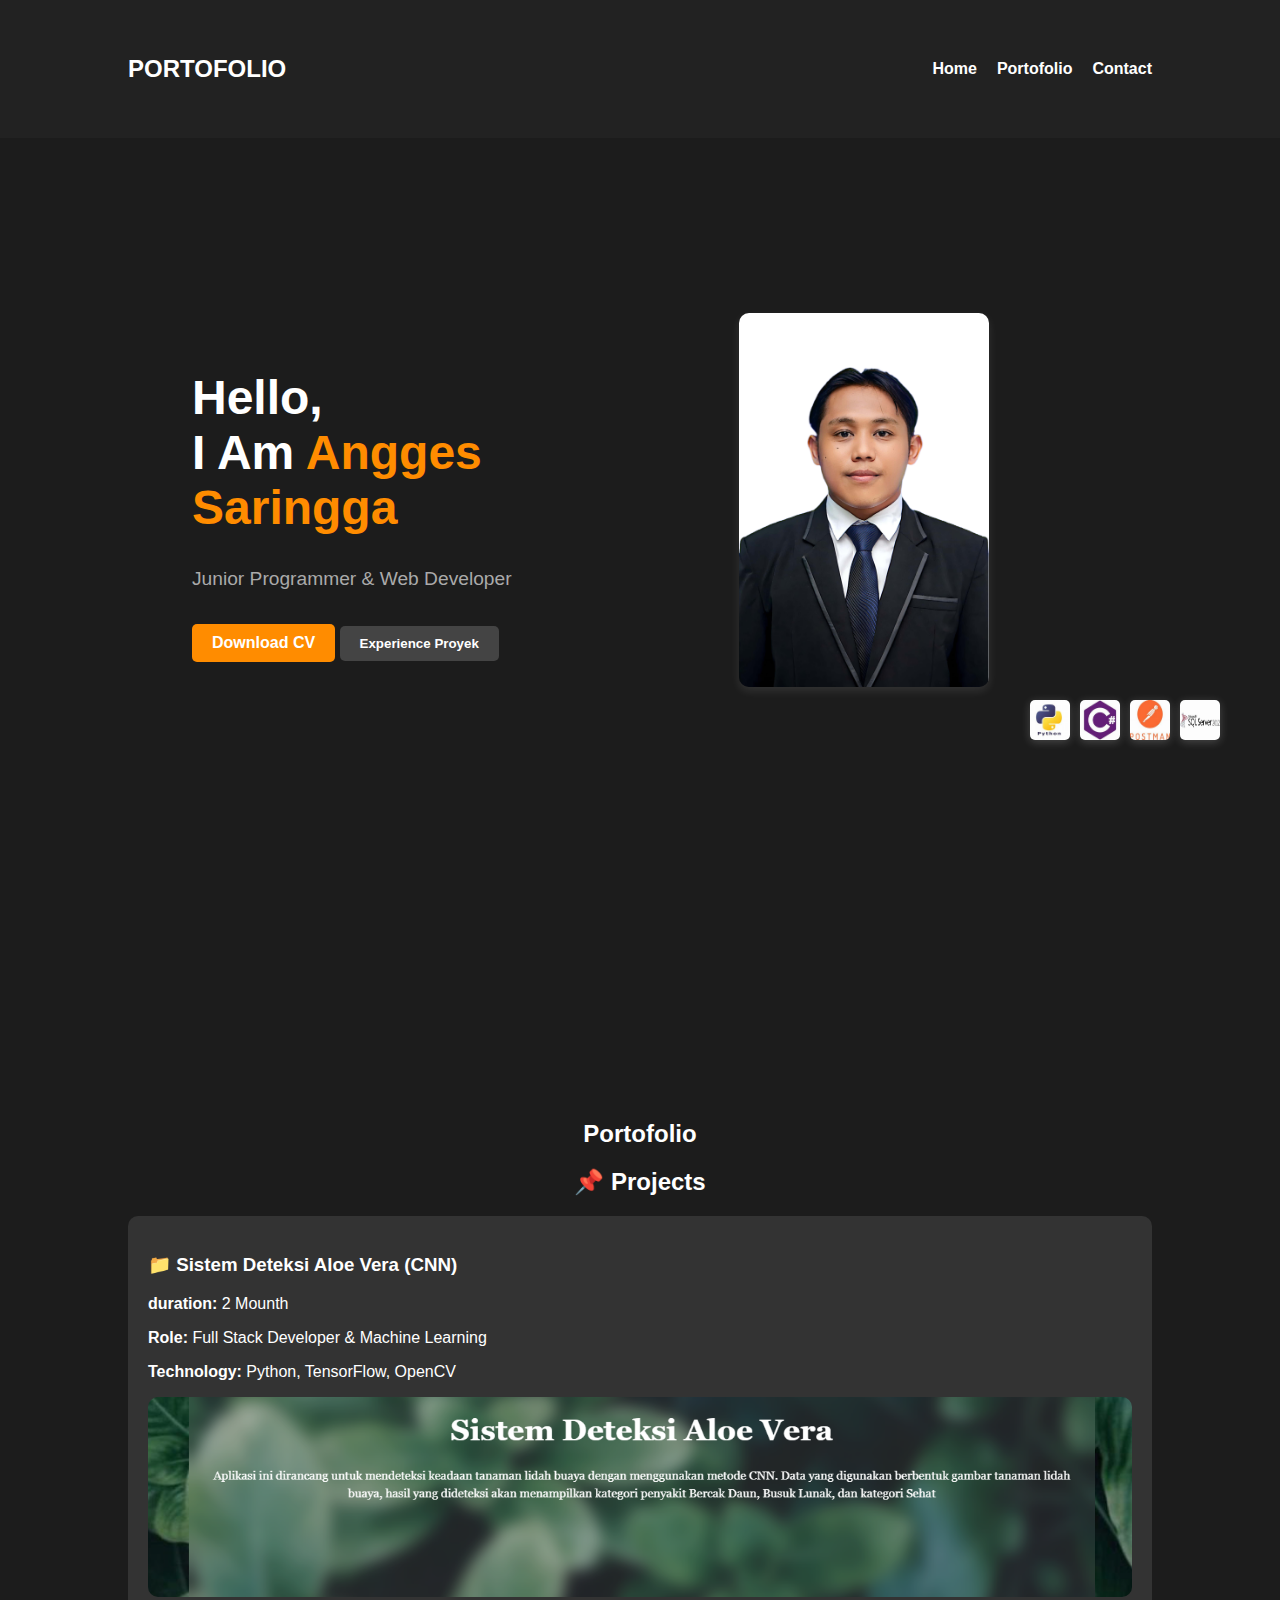
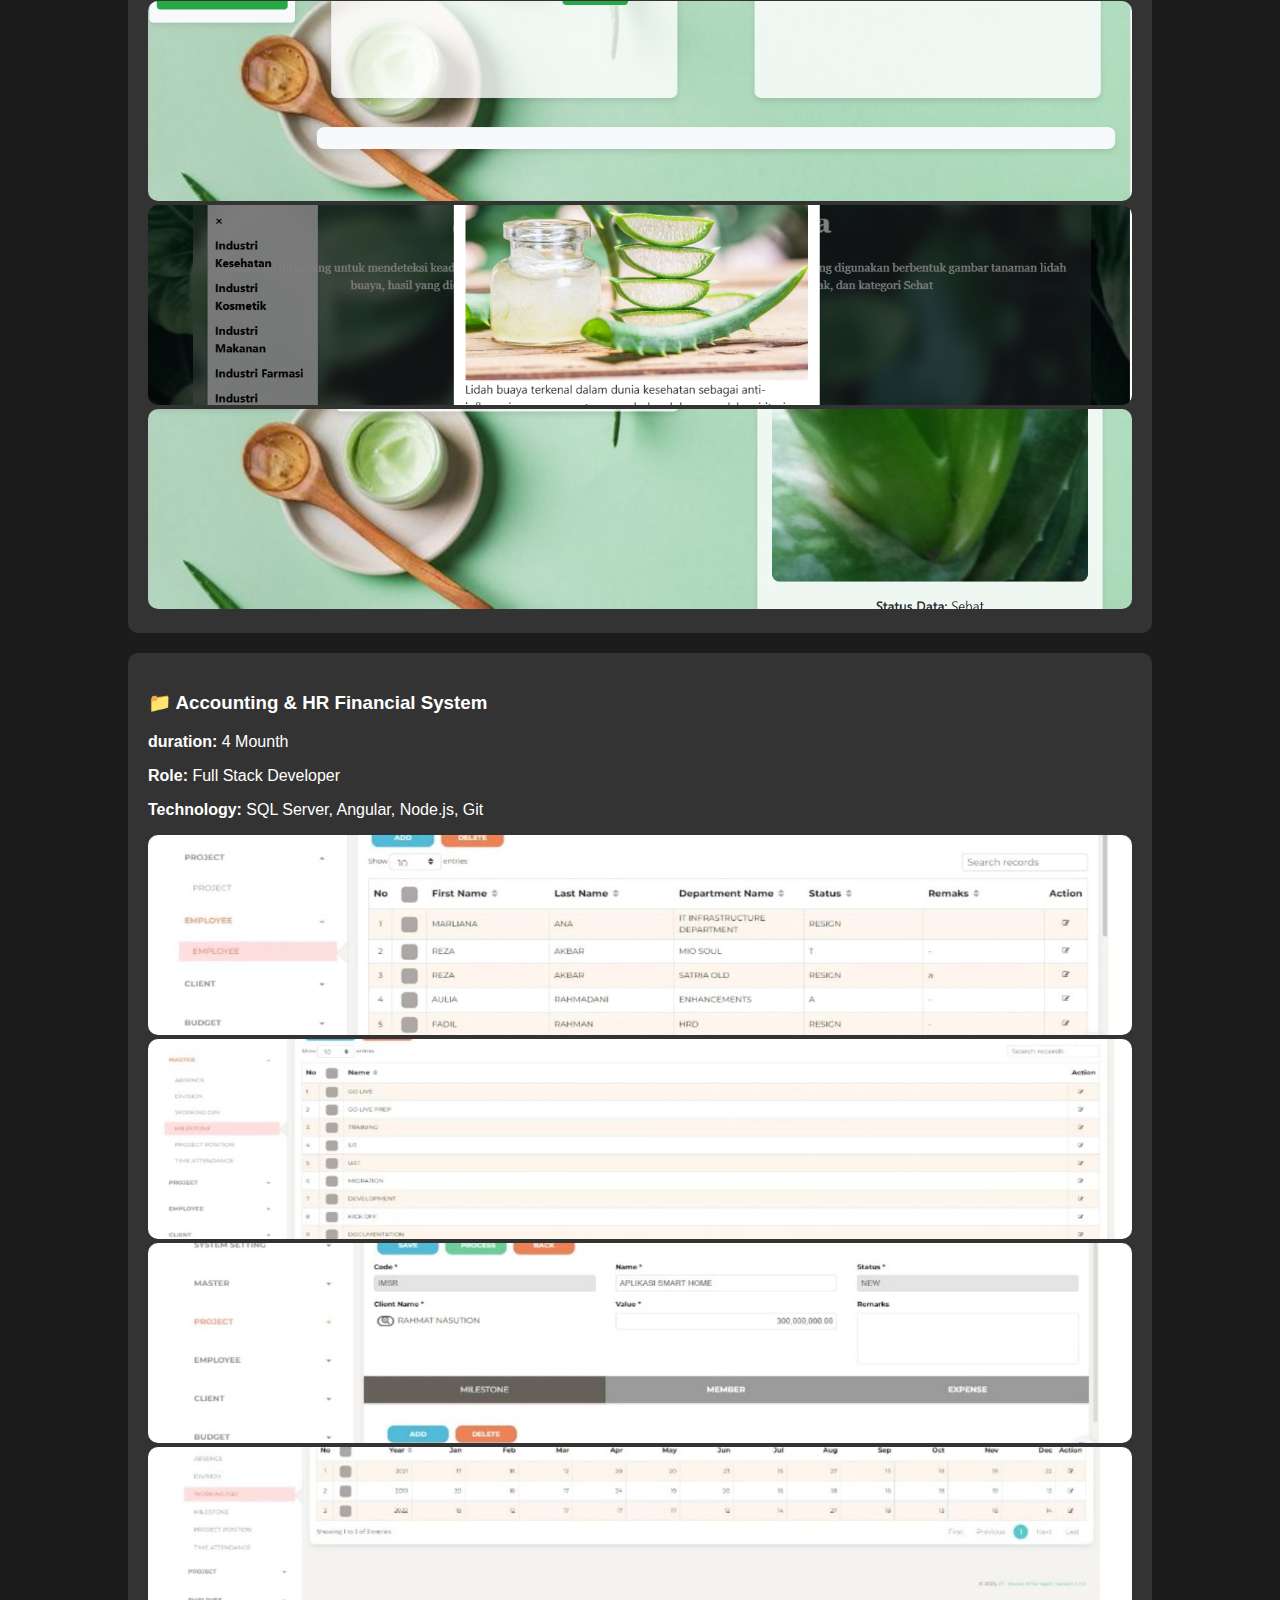
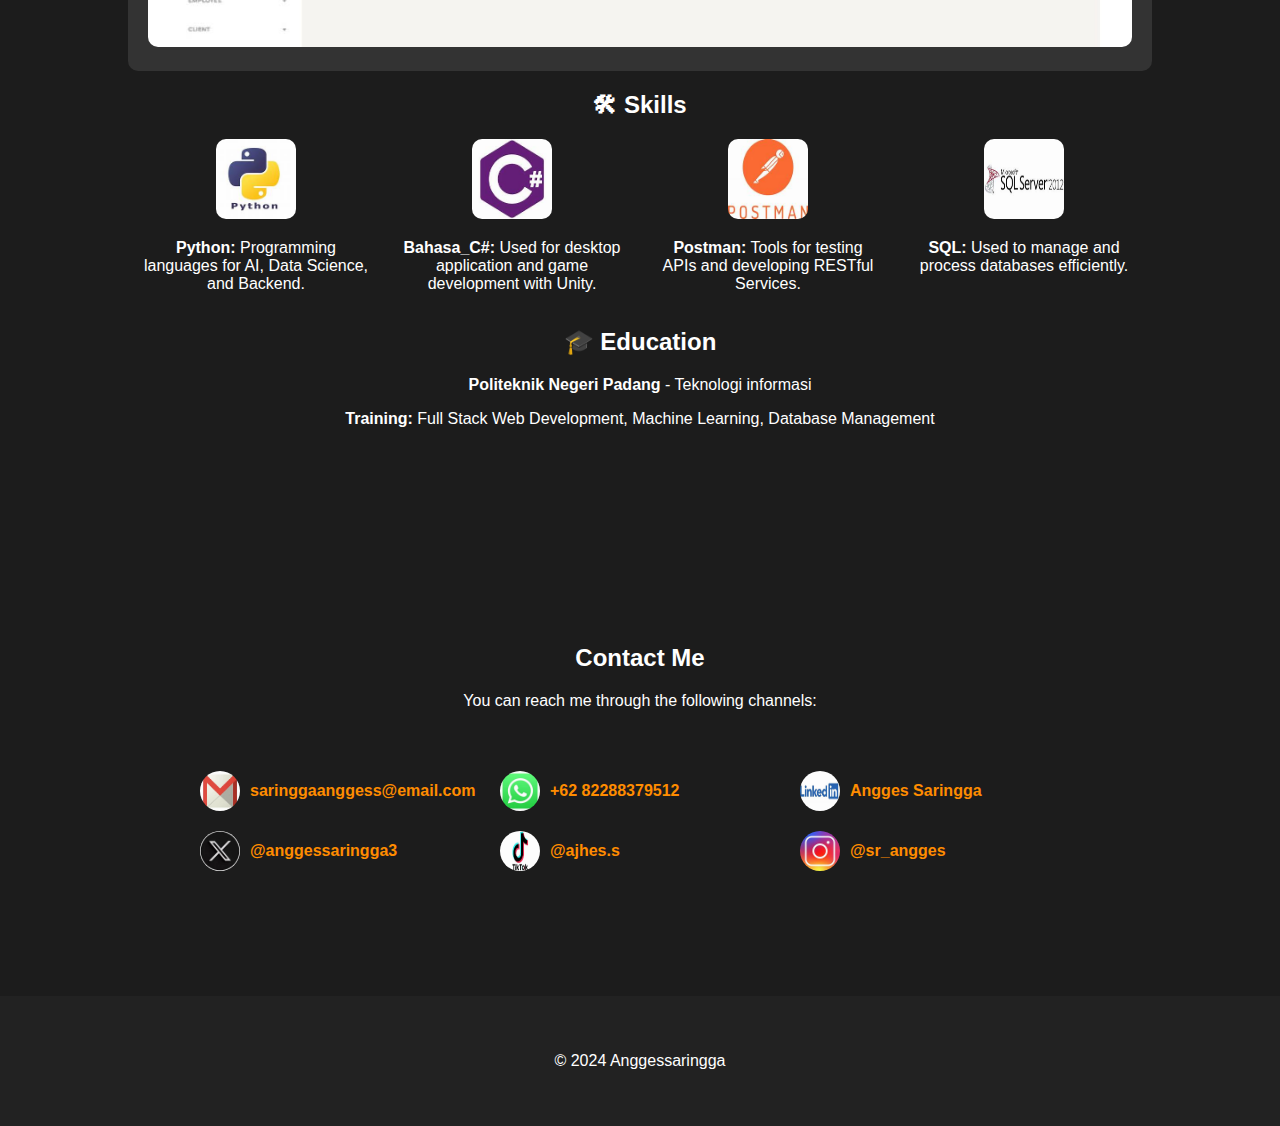
==== index.html @ 56eaef96 "Update portfolio and fix layout" ====
<!DOCTYPE html>
<html lang="id">
<head>
    <meta charset="UTF-8">
    <meta name="viewport" content="width=device-width, initial-scale=1.0">
    <title>Portofolio Angges Saringga</title>
    <link rel="stylesheet" href="assets/css/style.css">
    <script src="assets/js/script.js" defer></script>
</head>
<body>

    <!-- NAVBAR -->
    <nav class="navbar">
        <div class="container">
            <h2 class="logo">PORTOFOLIO</h2>
            <ul class="nav-links">
                <li><a href="#home" class="nav-item">Home</a></li>
                <li><a href="#portfolio" class="nav-item">Portofolio</a></li>
                <li><a href="#contact" class="nav-item">Contact</a></li>
            </ul>
        </div>
    </nav>

    <!-- HERO SECTION -->
    <header id="home" class="hero">
        <div class="container">
            <div class="hero-text">
                <h1>Hello, <br> I Am <span>Angges Saringga</span></h1>
                <p>Junior Programmer & Web Developer</p>
                <a href="assets/CV.pdf" download class="btn-primary">Download CV</a>
                <button id="viewProjectBtn" class="btn-secondary">Experience Proyek</button>
            </div>
    
            <div class="hero-image">
                <img src="assets/images/Profile.png" alt="Profile Image">
            </div>
    
            <!-- Social Icons -->
            <div class="social-icons">
                <div class="icon-group">
                    <img src="assets/images/python.jpg" alt="Python">
                    <img src="assets/images/Bahasa_C.jpg" alt="C#">
                    <img src="assets/images/postman.jpg" alt="Postman">
                    <img src="assets/images/sql.jpg" alt="SQL">
                </div>
    </header>

  
<!-- MODAL POPUP - Projeck PKL -->
<div id="projectModal" class="modal">
    <div class="modal-content">
        <div class="modal-header">
            <h2>📂 List Projeck</h2>
            <h3 class="sub-title">Projeck 1</h3> 
        </div>

        <!-- Projeck 1: Sistem Pengolahan Data - PKL -->
        <div class="project">
            <!-- Judul Projeck -->
            <h3>Design and Creation of Data Processing Systems</h3>
            <p><strong>Perusahaan:</strong> PT Inovasi Mitra Sejati</p>
            <p><strong>Deskripsi:</strong> This application is designed to manage company data in the company's financial accounting and HR systems.</p>
            <p><strong>Peran:</strong> Backend & AI Developer</p>
            <p><strong>Teknologi:</strong> SQL Server, Angular, Node.js, Postman, Git</p>
        
            <!-- Gambar Dokumentasi PKL -->
            <div class="project-image-container">
                <div class="project-image">
                    <img src="assets/images/pkl_project.jpg" alt="Project PKL">
                    <p class="image-description">
                        <strong>Dashboard Projeck:</strong> Displays key project information such as project name, client, contract value, and project milestones.
                    </p>
                </div>
        
                <div class="project-image">
                    <img src="assets/images/pkl_milestone.jpg" alt="Milestone PKL">
                    <p class="image-description">
                        <strong>Milestone Project:</strong> Project milestone recording system to ensure the project runs according to the planned stages.
                    </p>
                </div>
        
                <div class="project-image">
                    <img src="assets/images/pkl_employee.jpg" alt="Employee Management">
                    <p class="image-description">
                        <strong>Manajemen Karyawan:</strong> Provides information about employee lists, positions, departments, and company policies.
                    </p>
                </div>
        
                <div class="project-image">
                    <img src="assets/images/pkl_working day.jpg" alt="Master Working Day">
                    <p class="image-description">
                        <strong>Jadwal Kerja:</strong> Organize work schedules and work days within the company to ensure operational efficiency.
                    </p>
                </div>
            </div>
        
            <!-- Detail tambahan -->
            <ul class="project-details">
                <li><strong>Master Milestone:</strong> Managing Project achievements within the company.</li>
                <li><strong>Menu Employee:</strong> Provides information about employees and company policies.</li>
                <li><strong>Employee Attendance:</strong> Employee attendance and absence records.</li>
                <li><strong>Master Working Day:</strong> Arrange work schedules and work days in the company.</li>
            </ul>
        </div>
        
        <!-- Proyek 2 -->
<div class="project">
    <span class="project-subtitle">Projeck 2</span>
    <h3 class="project-title">Sistem deteksi aloe vera Berbasis AI</h3>
    <hr class="project-divider">
    <p><strong>Institusi:</strong> Politeknik Negeri Padang</p>
    <p><strong>Deskripsi:</strong> This project aims to create an AI-based system that can assist in strategic decision making based on automatically processed data.</p>
    <p><strong>Role:</strong> Full Stack Developer & Machine Learning Engineer</p>
    <p><strong>Teknology:</strong> Python, TensorFlow, Flask, React.js, PostgreSQL</p>

    <!-- Gambar Dokumentasi TA -->
    <div class="modal-images">
        <img src="assets/images/TA1.png" alt="TA Gambar 1">
        <img src="assets/images/TA2.png" alt="TA Gambar 2">
        <img src="assets/images/TA3.png" alt="TA Gambar 3">
        <img src="assets/images/TA4.png" alt="TA Gambar 4">
    </div>

    <!-- Detail tambahan -->
    <ul>
        <li><strong>Data Processing:</strong> Data processing using TensorFlow for business decision prediction.</li>
        <li><strong>Frontend:</strong> React.js based interface to display analysis results.</li>
        <li><strong>Backend:</strong> Flask-based API for communication between frontend and AI models.</li>
        <li><strong>Database:</strong> PostgreSQL to store analysis results and user data.</li>
    </ul>
</div>
        

        <!-- Tombol Tutup Modal -->
        <button id="closeModal" class="btn-secondary">close</button>
    </div>
</div>

<!-- SECTION PORTFOLIO -->
<section id="portfolio">
    <div class="container">
        <h2>Portofolio</h2>
        <h2>📌 Projects</h2>

        <div class="project">
            <h3>📁 Sistem Deteksi Aloe Vera (CNN)</h3>
            <p><strong>duration:</strong> 2 Mounth</p>
            <p><strong>Role:</strong> Full Stack Developer & Machine Learning </p>
            <p><strong>Technology:</strong> Python, TensorFlow, OpenCV</p>
            <img src="assets/images/TA1.png" alt="Proyek Aloe Vera">
            <img src="assets/images/TA2.png" alt="Proyek Aloe Vera">
            <img src="assets/images/TA3.png" alt="Proyek Aloe Vera">
            <img src="assets/images/TA4.png" alt="Proyek Aloe Vera">
        </div>

        <div class="project">
            <h3>📁 Accounting & HR Financial System</h3>
            <p><strong>duration:</strong> 4 Mounth</p>
            <p><strong>Role:</strong> Full Stack Developer</p>
            <p><strong>Technology:</strong> SQL Server, Angular, Node.js, Git</p>
            <img src="assets/images/pkl_employee.jpg" alt="Proyek Keuangan & HR">
            <img src="assets//images/pkl_milestone.jpg" alt="Proyek Keuangan & HR">
            <img src="assets/images/pkl_project.jpg" alt="Proyek Keuangan & HR">
            <img src="assets/images/pkl_working_day.jpg" alt="Proyek Keuangan & HR">
        </div>

        <h2>🛠 Skills</h2>
        <div class="skills-container">
            <div class="skill">
                <img src="assets/images/python.jpg" alt="Python">
                <p><strong>Python:</strong> Programming languages ​​for AI, Data Science, and Backend.</p>
            </div>
            <div class="skill">
                <img src="assets/images/Bahasa_C.jpg" alt="Bahasa_C">
                <p><strong>Bahasa_C#:</strong> Used for desktop application and game development with Unity.</p>
            </div>
            <div class="skill">
                <img src="assets/images/postman.jpg" alt="Postman">
                <p><strong>Postman:</strong> Tools for testing APIs and developing RESTful Services.</p>
            </div>
            <div class="skill">
                <img src="assets/images/sql.jpg" alt="SQL">
                <p><strong>SQL:</strong> Used to manage and process databases efficiently.</p>
            </div>
        </div>

        <h2>🎓 Education</h2>
        <p><strong>Politeknik Negeri Padang</strong> - Teknologi informasi</p>
        <p><strong>Training:</strong> Full Stack Web Development, Machine Learning, Database Management</p>
    </div>
</section>
        <!-- Modal untuk Detail Proyek -->
        <div id="projectDetailModal" class="modal">
            <div class="modal-content">
                <span class="close" onclick="closeProjectDetails()">&times;</span>
                <h2>Data Processing System- PKL</h2>
                <div class="modal-images">
                    <img src="assets/images/pkl_project.jpg" alt="Project Dashboard">
                    <img src="assets/images/pkl_employee.jpg" alt="Employee Management">
                    <img src="assets/images/pkl_milestone.jpg" alt="Milestone Management">
                    <img src="assets/images/pkl_working day.jpg" alt="Working Day Setup">
                </div>
                <ul>
                    <li><strong>Master Milestone:</strong> Project Achievements</li>
                    <li><strong>Employee Management:</strong> Employee data management</li>
                    <li><strong>Employee Attendance:</strong> Employee attendance recording</li>
                    <li><strong>Master Working Day:</strong> Work schedule settings</li>
                </ul>
            </div>
        </div>
    </section>

    
    <!-- CONTACT SECTION -->
    <section id="contact">
        <div class="contact-container">
            <h2>Contact Me</h2>
            <p>You can reach me through the following channels:</p>
            <ul class="contact-list">
                <li>
                    <img src="assets/images/email.jpg" alt="Email Icon" class="contact-icon">
                    <a href="mailto:saringgaanggess@email.com">saringgaanggess@email.com</a>
                </li>
                <li>
                    <img src="assets/images/whatsapp.jpg" alt="WhatsApp Icon" class="contact-icon">
                    <a href="https://wa.me/6282288379512" target="_blank">+62 82288379512</a>
                </li>
                <li>
                    <img src="assets/images/linked_in.jpg" alt="LinkedIn Icon" class="contact-icon">
                    <a href="https://www.linkedin.com/in/anggessaringga" target="_blank">Angges Saringga</a>
                </li>
                <li>
                    <img src="assets/images/twiter.jpg" alt="Twitter Icon" class="contact-icon">
                    <a href="https://twitter.com/anggessaringga3" target="_blank">@anggessaringga3</a>
                </li>
                <li>
                    <img src="assets/images/tiktok.jpg" alt="TikTok Icon" class="contact-icon">
                    <a href="https://www.tiktok.com/@ajhes.s" target="_blank">@ajhes.s</a>
                </li>
                <li>
                    <img src="assets/images/instagram.jpg" alt="Instagram Icon" class="contact-icon">
                    <a href="https://www.instagram.com/sr_angges" target="_blank">@sr_angges</a>
                </li>
            </ul>
        </div>
    </section>

    <!-- FOOTER -->
    <footer>
        <div class="container">
            <p>© 2024 Anggessaringga</p>
        </div>
    </footer>

    <script>
        // SMOOTH SCROLLING FUNCTION
        function scrollToSection(id) {
            document.getElementById(id).scrollIntoView({ behavior: 'smooth' });
        }

        // PASTIKAN NAVBAR MENU BISA SCROLL
        document.querySelectorAll('.nav-links a').forEach(anchor => {
            anchor.addEventListener('click', function(e) {
                e.preventDefault();
                const targetId = this.getAttribute('href').substring(1);
                document.getElementById(targetId).scrollIntoView({ behavior: 'smooth' });
            });
        });
    </script>

</body>
</html>
---- assets/css/style.css ----
/* General Styles */
body {
    font-family: 'Poppins', sans-serif;
    margin: 0;
    padding: 0;
    background-color: #1c1c1c;
    color: #fff;
}
 

/* Navbar */
.navbar {
    background-color: #222;
    padding: 15px 0;
    position: fixed;
    width: 100%;
    top: 0;
    z-index: 1000;
}

.navbar .container {
    display: flex;
    justify-content: space-between;
    align-items: center;
    width: 80%;
    margin: auto;
}

.nav-links {
    list-style: none;
    display: flex;
    gap: 20px;
}

.nav-links a {
    text-decoration: none;
    color: #fff;
    font-weight: bold;
    transition: 0.3s;
}

.nav-links a:hover, .nav-links .active {
    color: #ff8c00;
}

/* Hero Section */
.hero {
    display: flex;
    align-items: center;
    justify-content: center;
    height: 100vh;
    text-align: left;
    padding-top: 80px;
}

.hero .container {
    display: flex;
    align-items: center;
    width: 80%;
}

.hero-text {
    flex: 1;
}

.hero-text h1 {
    font-size: 3rem;
}

.hero-text h1 span {
    color: #ff8c00;
}

.hero-text p {
    font-size: 1.2rem;
    color: #aaa;
}

.hero-image {
    flex: 1;
}

.hero-image img {
    width: 100%;    
    max-width: 250px; 
    border-radius: 20px; 
    box-shadow: 0px 4px 10px rgba(255, 255, 255, 0.1); 
}

/* Buttons */
.btn-primary, .btn-secondary {
    display: inline-block;
    padding: 10px 20px;
    margin-top: 15px;
    text-decoration: none;
    border-radius: 5px;
    font-weight: bold;
}

.btn-primary {
    background: #ff8c00;
    color: #fff;
}

.btn-secondary {
    background: #444;
    color: #fff;
}

/* Sections */
section {
    padding: 60px 0;
    text-align: center;
}

.container {
    width: 80%;
    margin: auto;
}

/* Footer */
footer {
    background: #222;
    text-align: center;
    padding: 20px 0;
}


/* Contact Section */
.contact-list {
    display: grid;
    grid-template-columns: repeat(3, 1fr); /* 3 kolom */
    gap: px; /* Jarak antar elemen */
    padding: 35px;
    max-width: 900px;
    margin: auto;
}

.contact-list li {
    display: flex;
    align-items: center;
    justify-content: start;
    padding: 10px;
    border-radius: 8px;
    transition: transform 0.3s;
}

.contact-list li:hover {
    transform: scale(1.05);
}

.contact-icon {
    width: 40px;
    height: 40px;
    margin-right: 10px;
    border-radius: 50%;
}

.contact-list a {
    text-decoration: none;
    font-size: 16px;
    color: #ff8c00;
    font-weight: bold;
}

.contact-list a:hover {
    text-decoration: underline;
}

/* Responsive untuk layar kecil */
@media screen and (max-width: 768px) {
    .contact-list {
        grid-template-columns: repeat(2, 1fr); /* 2 kolom untuk mobile */
    }
}

@media screen and (max-width: 480px) {
    .contact-list {
        grid-template-columns: repeat(1, 1fr); /* 1 kolom untuk layar sangat kecil */
    }
}


/* MODAL POPUP */
.modal {
    display: none; /* Awalnya tersembunyi */
    position: fixed;
    z-index: 1000;
    left: 0;
    top: 0;
    width: 100%;
    height: 100%;
    background-color: rgba(0, 0, 0, 0.7);
    align-items: center;
    justify-content: center;
}

/* KONTEN MODAL */
.modal-content {
    background-color: #1c1c1c;
    padding: 20px;
    width: 40%;
    max-height: 80%;
    overflow-y: auto; /* Aktifkan scroll dalam modal */
    border-radius: 10px;
    position: relative;
    color: #fff;
}

/* TOMBOL CLOSE */
.close {
    position: absolute;
    top: 10px;
    right: 15px;
    font-size: 24px;
    cursor: pointer;
    color: #fff;
}

/* PROJECT CONTAINER */
.project-container {
    display: flex;
    flex-direction: column;
    gap: 15px;
}

.project-subtitle {
    font-size: 1.5rem;
    font-weight: bold;
    color: #ff8c00; /* Warna oranye */
    margin-bottom: 10px;
}

/* GARIS PEMISAH ANTARA PROYEK */
.project-divider {
    border-top: 2px solid #fff;
    margin: 15px 0;
}
/* MENYESUAIKAN WARNA HANYA UNTUK PROYEK 1 DAN 2 */
#project-2 .project-subtitle {
    color: #ff8c00; /* Oranye untuk kedua proyek */
}

/* Warna oranye untuk subtitle proyek */
.project-subtitle {
    font-size: 1.5rem;
    font-weight: bold;
    color: #ff8c00; /* Warna oranye */
    margin-bottom: 10px;
}

/* Pastikan Proyek 1 memiliki warna oranye */
#project-1 .project-subtitle {
    color: #ff8c00 !important; /* Paksa warna oranye */
}

.project img {
    width: 100%;
    max-height: 150px;
    object-fit: cover;
    border-radius: 5px;
}

/* TOMBOL POPUP */
.btn-secondary {
    display: inline-block;
    padding: 10px 20px;
    margin-top: 15px;
    text-decoration: none;
    border-radius: 5px;
    font-weight: bold;
    background: #444;
    color: #fff;
    border: none;
    cursor: pointer;
}

.btn-secondary:hover {
    background: #666;
}

/* General Styles */
body {
    font-family: 'Poppins', sans-serif;
    background-color: #1c1c1c;
    color: #fff;
    margin: 0;
    padding: 0;
}

.container {
    width: 80%;
    margin: auto;
    padding: 20px 0;
}

/* Navbar */
.navbar {
    background-color: #222;
    padding: 15px 0;
    position: fixed;
    width: 100%;
    top: 0;
    z-index: 1000;
}

.navbar .container {
    display: flex;
    justify-content: space-between;
    align-items: center;
}

.nav-links {
    list-style: none;
    display: flex;
    gap: 20px;
}

.nav-links a {
    text-decoration: none;
    color: #fff;
    font-weight: bold;
    cursor: pointer;
}

.nav-links a:hover, .nav-links .active {
    color: #ff8c00;
}

/* Sections */
section {
    padding: 80px 0;
    text-align: center;
}

/* Project Section */
.project {
    background: #333;
    padding: 20px;
    border-radius: 10px;
    margin-bottom: 20px;
    text-align: left;
}

.project img {
    width: 100%;
    max-height: 200px;
    object-fit: cover;
    border-radius: 10px;
}

/* Skills Section */
.skills-container {
    display: flex;
    justify-content: space-around;
    flex-wrap: wrap;
}

.skill {
    text-align: center;
    width: 22%;
}

.skill img {
    width: 80px;
    height: 80px;
    border-radius: 10px;
}

/* Education Section */
#education {
    text-align: center;
}

/* Responsive */
@media screen and (max-width: 768px) {
    .skills-container {
        flex-direction: column;
        align-items: center;
    }
    .skill {
        width: 100%;
        margin-bottom: 20px;
    }
}

/* Mengatur posisi ikon di kiri */
.left-icons {
    position: absolute;
    left: 5%;
    top: 50%;
    transform: translateY(-50%);
    display: flex;
    flex-direction: column;
    gap: 15px;
}
/* Container untuk profil dan ikon */
.profile-container {
    display: flex;
    align-items: center;
    justify-content: center;
    gap: 60px; /* Jarak antara foto dan ikon */
    margin-top: 50px;
}

/* Gambar profil */
.profile-img {
    width: 250px;
    height: auto;
    border-radius: 10px;
    box-shadow: 0px 4px 10px rgba(255, 255, 255, 0.1);
}

/* Container ikon */
.icon-container {
    display: flex;
    flex-direction: column;
    gap: 15px;
}

/* Row untuk ikon (2 ikon per baris) */
.icon-row {
    display: flex;
    gap: 20px;
}

/* Styling ikon */
.icon-item {
    display: flex;
    flex-direction: column;
    align-items: center;
    text-align: center;
}

/* Hero Section */
.hero {
    display: flex;
    align-items: center;
    justify-content: center;
    height: 100vh;
    text-align: left;
    padding-top: 80px;
}

/* Kontainer utama */
.hero .container {
    display: flex;
    align-items: center;
    justify-content: space-between;
    width: 80%;
}

/* Gambar Profil */
.hero-image img {
    width: 250px;
    height: auto;
    border-radius: 10px;
    box-shadow: 0px 4px 10px rgba(255, 255, 255, 0.1);
}

/* Container utama */
.hero {
    display: flex;
    align-items: center;
    justify-content: space-between;
    padding: 50px 80px;
    position: relative;
}

/* Hero Text */
.hero-text {
    flex: 1;
    max-width: 50%;
}

/* Foto Profil */
.hero-image {
    flex: 1;
    display: flex;
    justify-content: center;
}

.hero-image img {
    width: 280px;
    height: auto;
    border-radius: 10px;
    box-shadow: 0px 4px 10px rgba(255, 255, 255, 0.1);
}

/* Social Icons */
.social-icons {
    display: flex;
    flex-direction: column; 
    gap: 20px;
    position: absolute;
    right: 60px;
    bottom: 28%; 
    transform: translateY(50%);
}
.social-icons img {
    width: 50px;
    height: 50px;
    border-radius: 10px;
    background-color: #fff;
    padding: 0px;
    box-shadow: 0px 2px 10px rgba(255, 255, 255, 0.2);
    transition: bottom 20% ease-in-out; /* Efek animasi */
}

/* Grouping untuk setiap icon */
.icon-group {
    display: flex;
    align-items: center;
    gap: 10px;
}

.icon-group img {
    width: 40px;
    height: 40px;
    border-radius: 5px;
}

.icon-group span {
    color: #ff8c00;
    font-weight: bold;
}
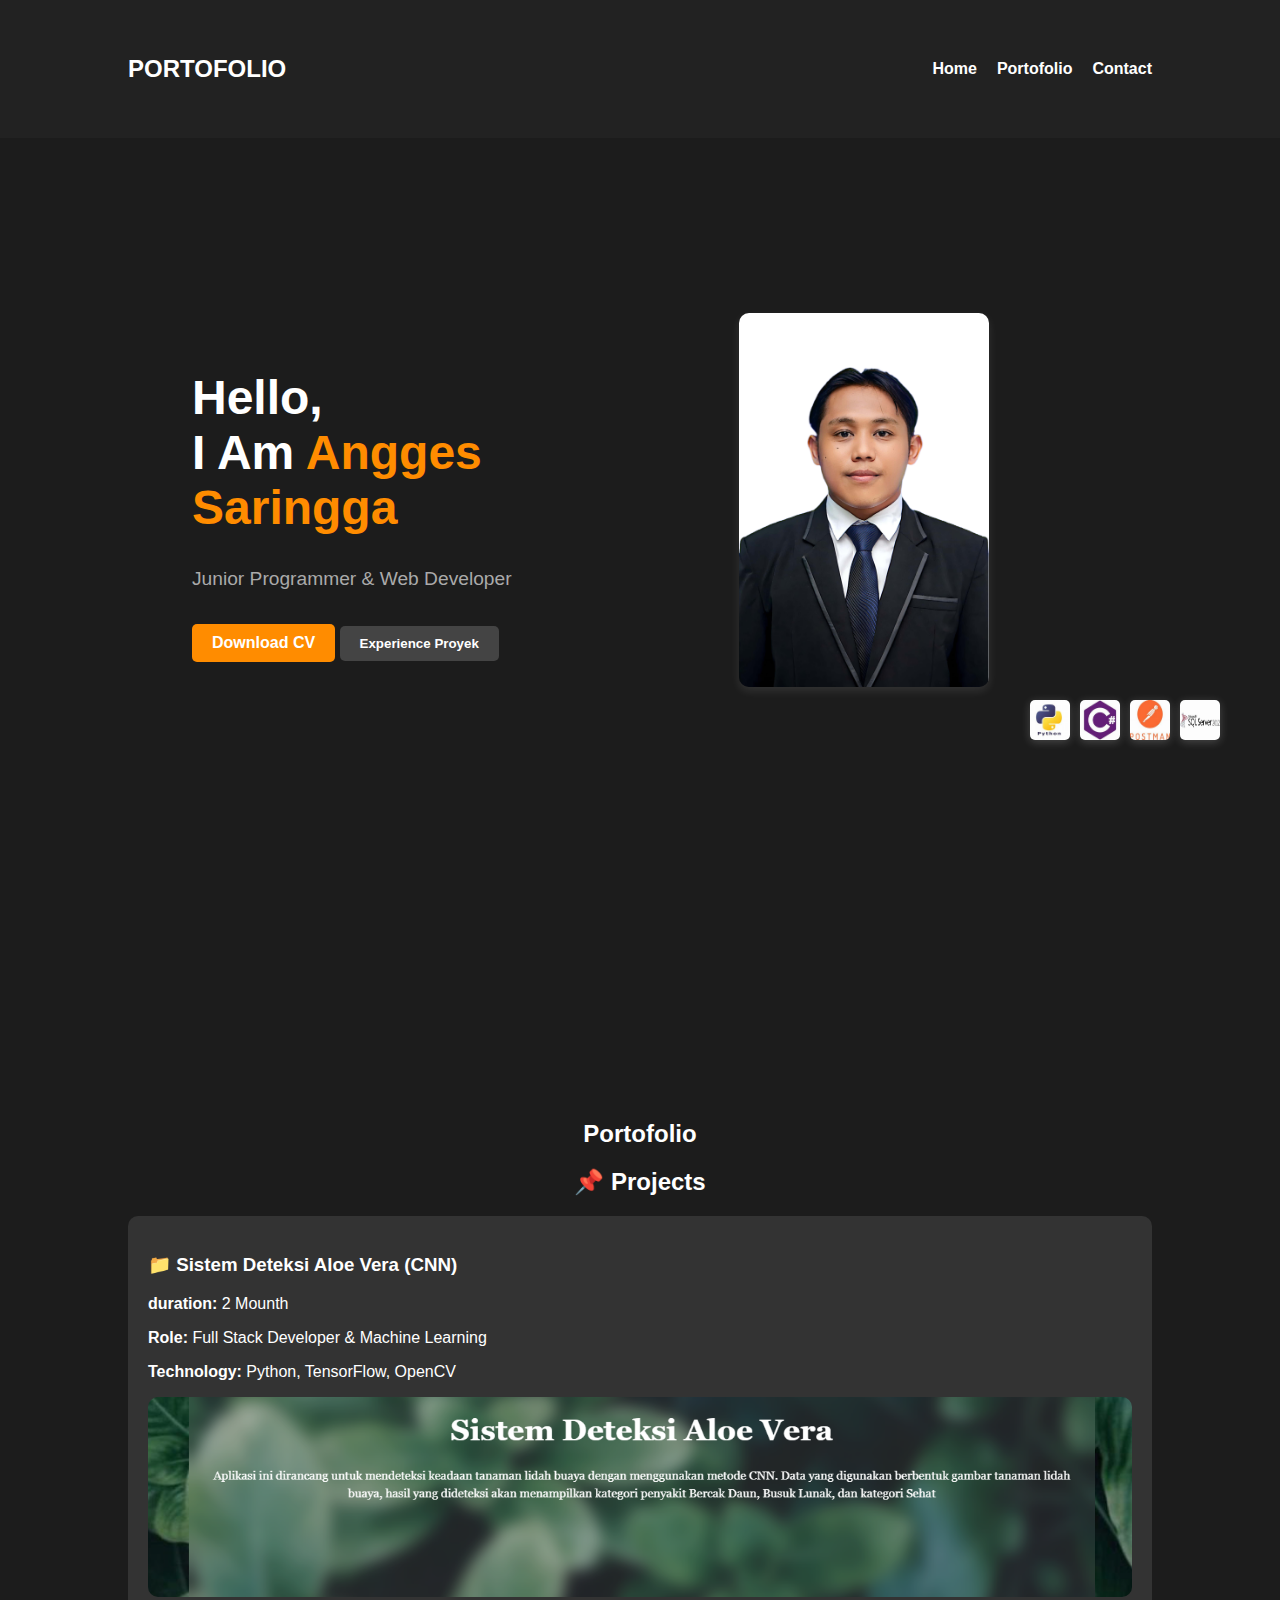
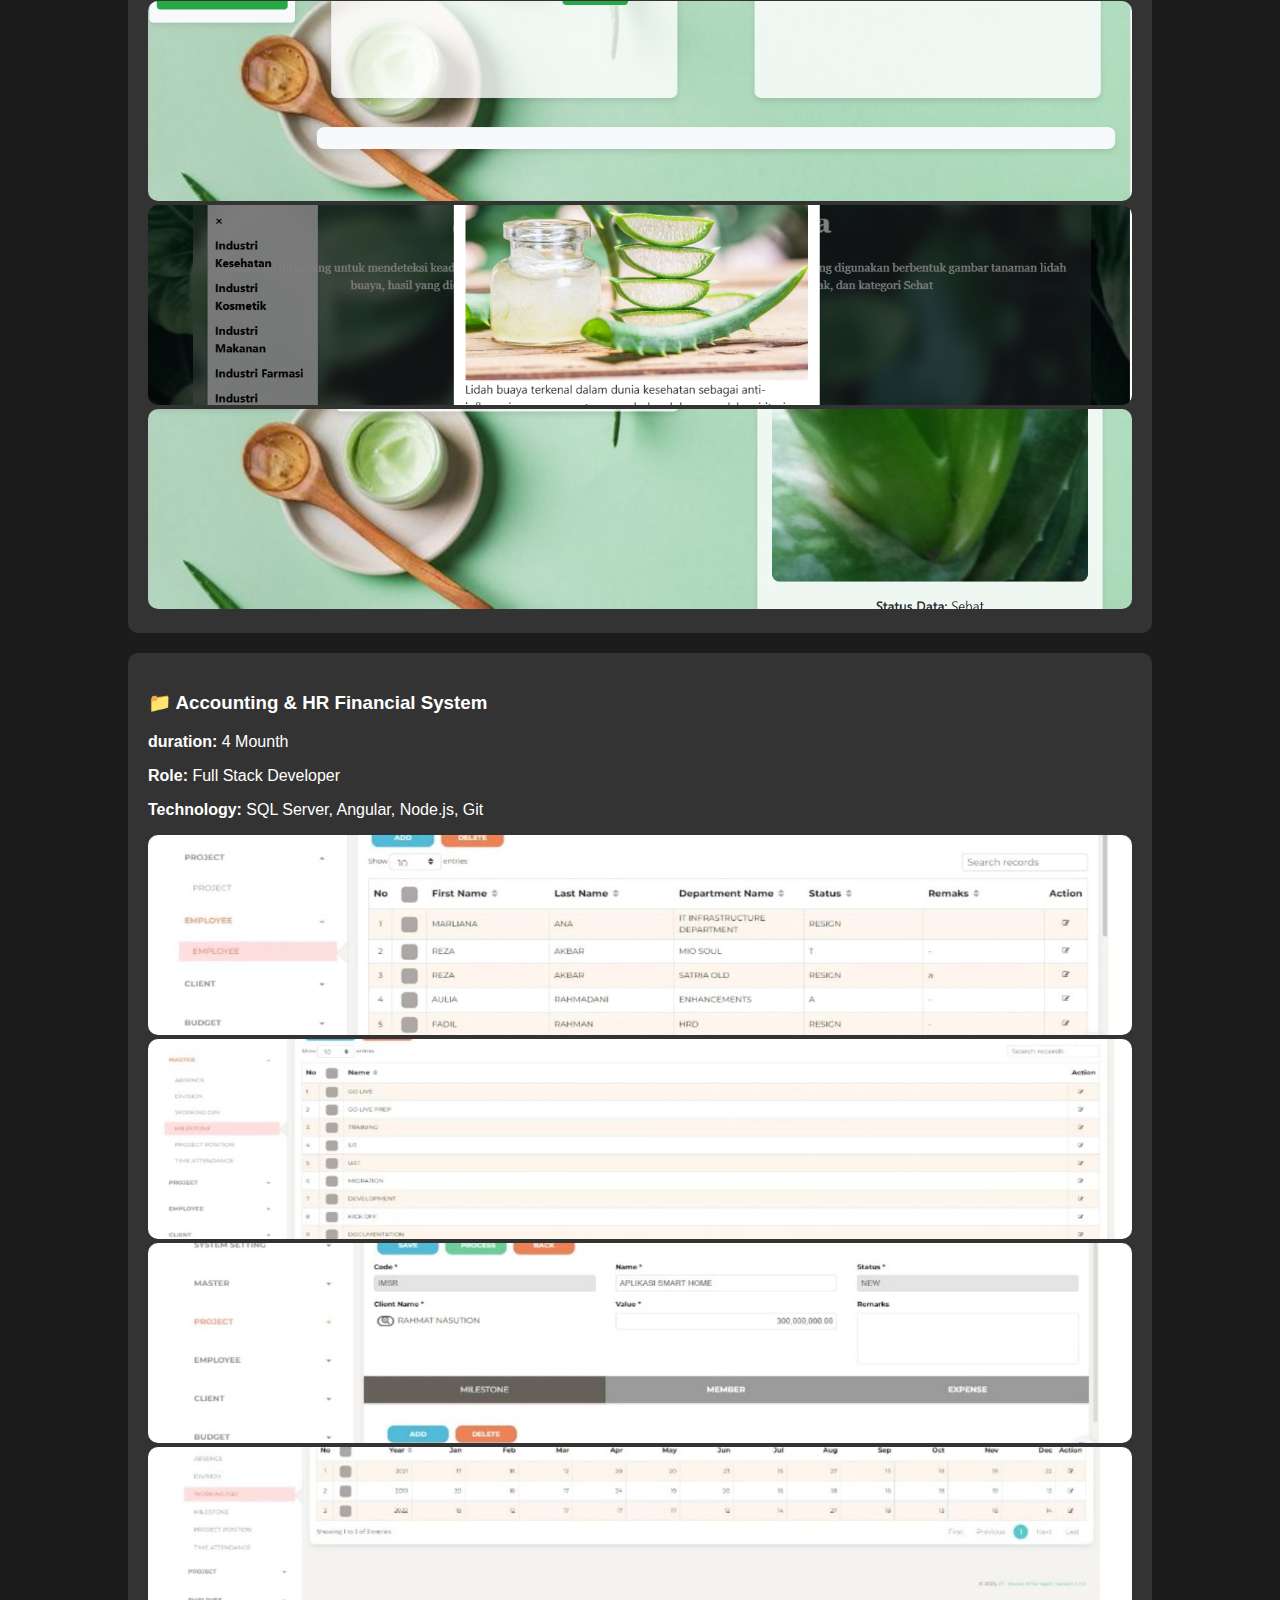
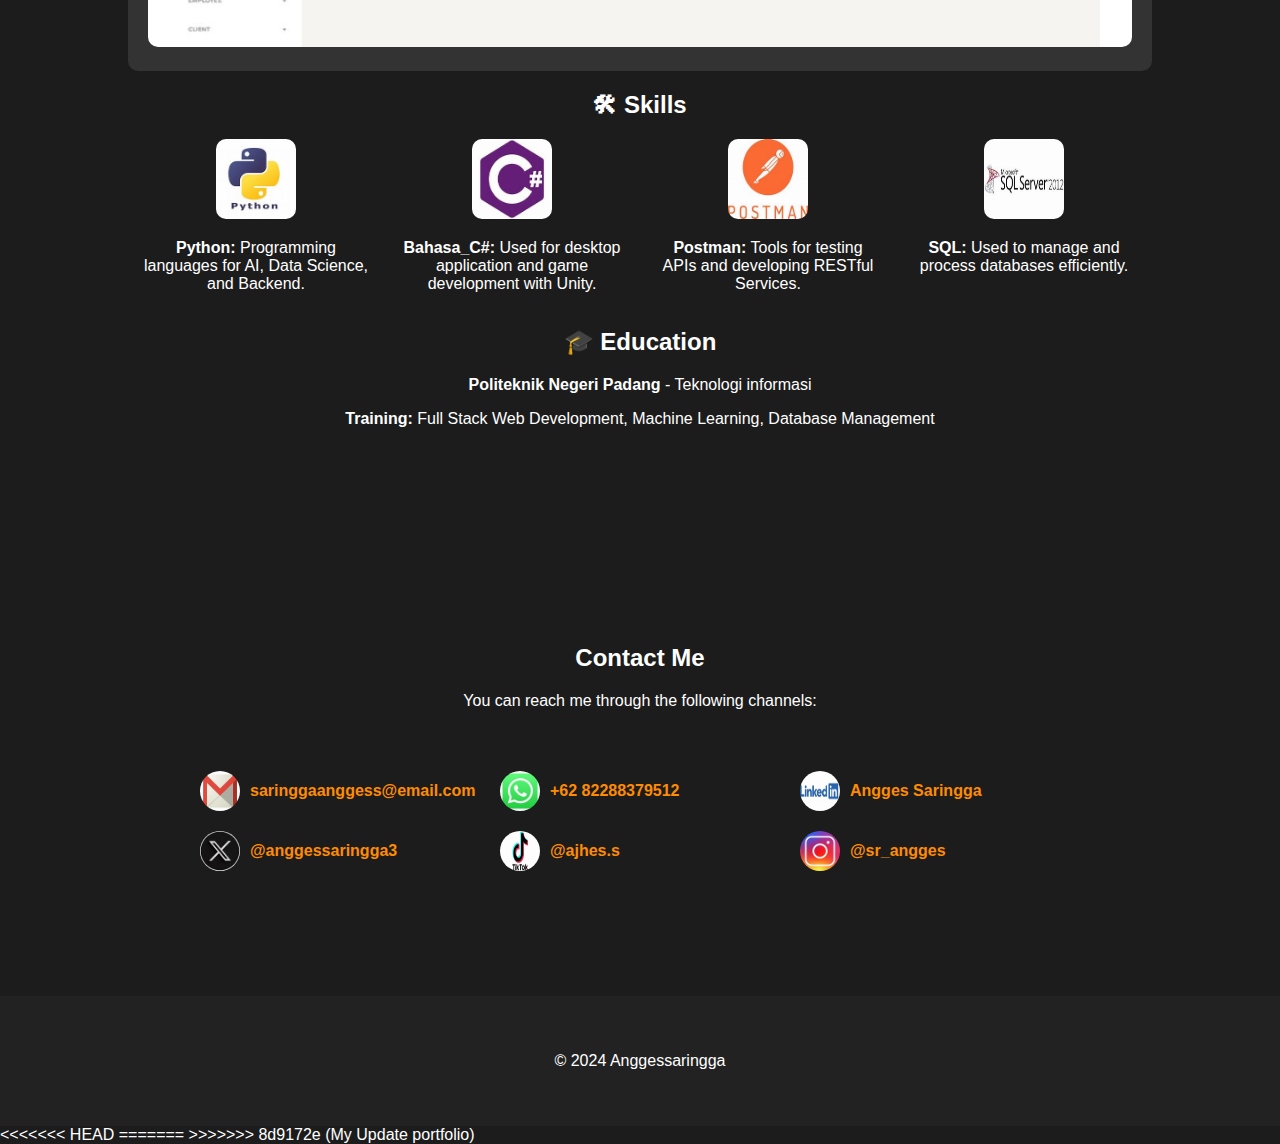
==== commit 5075bd53: "My Update portfolio" ====
--- a/index.html
+++ b/index.html
@@ -251,7 +251,11 @@
             <p>© 2024 Anggessaringga</p>
         </div>
     </footer>
-
+    <meta name="viewport" content="width=device-width, initial-scale=1">
+<<<<<<< HEAD
+=======
+
+>>>>>>> 8d9172e (My Update portfolio)
     <script>
         // SMOOTH SCROLLING FUNCTION
         function scrollToSection(id) {
--- a/assets/css/style.css
+++ b/assets/css/style.css
@@ -524,3 +524,44 @@
     color: #ff8c00;
     font-weight: bold;
 }
+
+/* Tata Letak Default untuk Desktop */
+.social-icons {
+    display: flex;
+    justify-content: center;
+    gap: 10px; /* Jarak antar ikon */
+    margin-top: 10px;
+}
+
+/* Buat agar ikon berada di bawah profil di HP */
+@media (max-width: 768px) {
+    .social-icons {
+        flex-wrap: wrap; /* Agar ikon tidak melebar keluar layar */
+        justify-content: center; /* Pusatkan ikon */
+        margin-top: 10px;
+        position: relative;
+    }
+
+    .social-icons img {
+        width: 40px; /* Perkecil ikon di HP */
+        height: 40px;
+    }
+
+    .icon-group {
+        display: flex;
+        flex-wrap: wrap;
+        justify-content: center;
+        gap: 15px; /* Jarak antar ikon */
+    }
+
+    .hero-image {
+        display: flex;
+        flex-direction: column;
+        align-items: center;
+    }
+
+    .hero-image img {
+        width: 80%; /* Perkecil foto profil di HP */
+        max-width: 250px;
+    }
+}
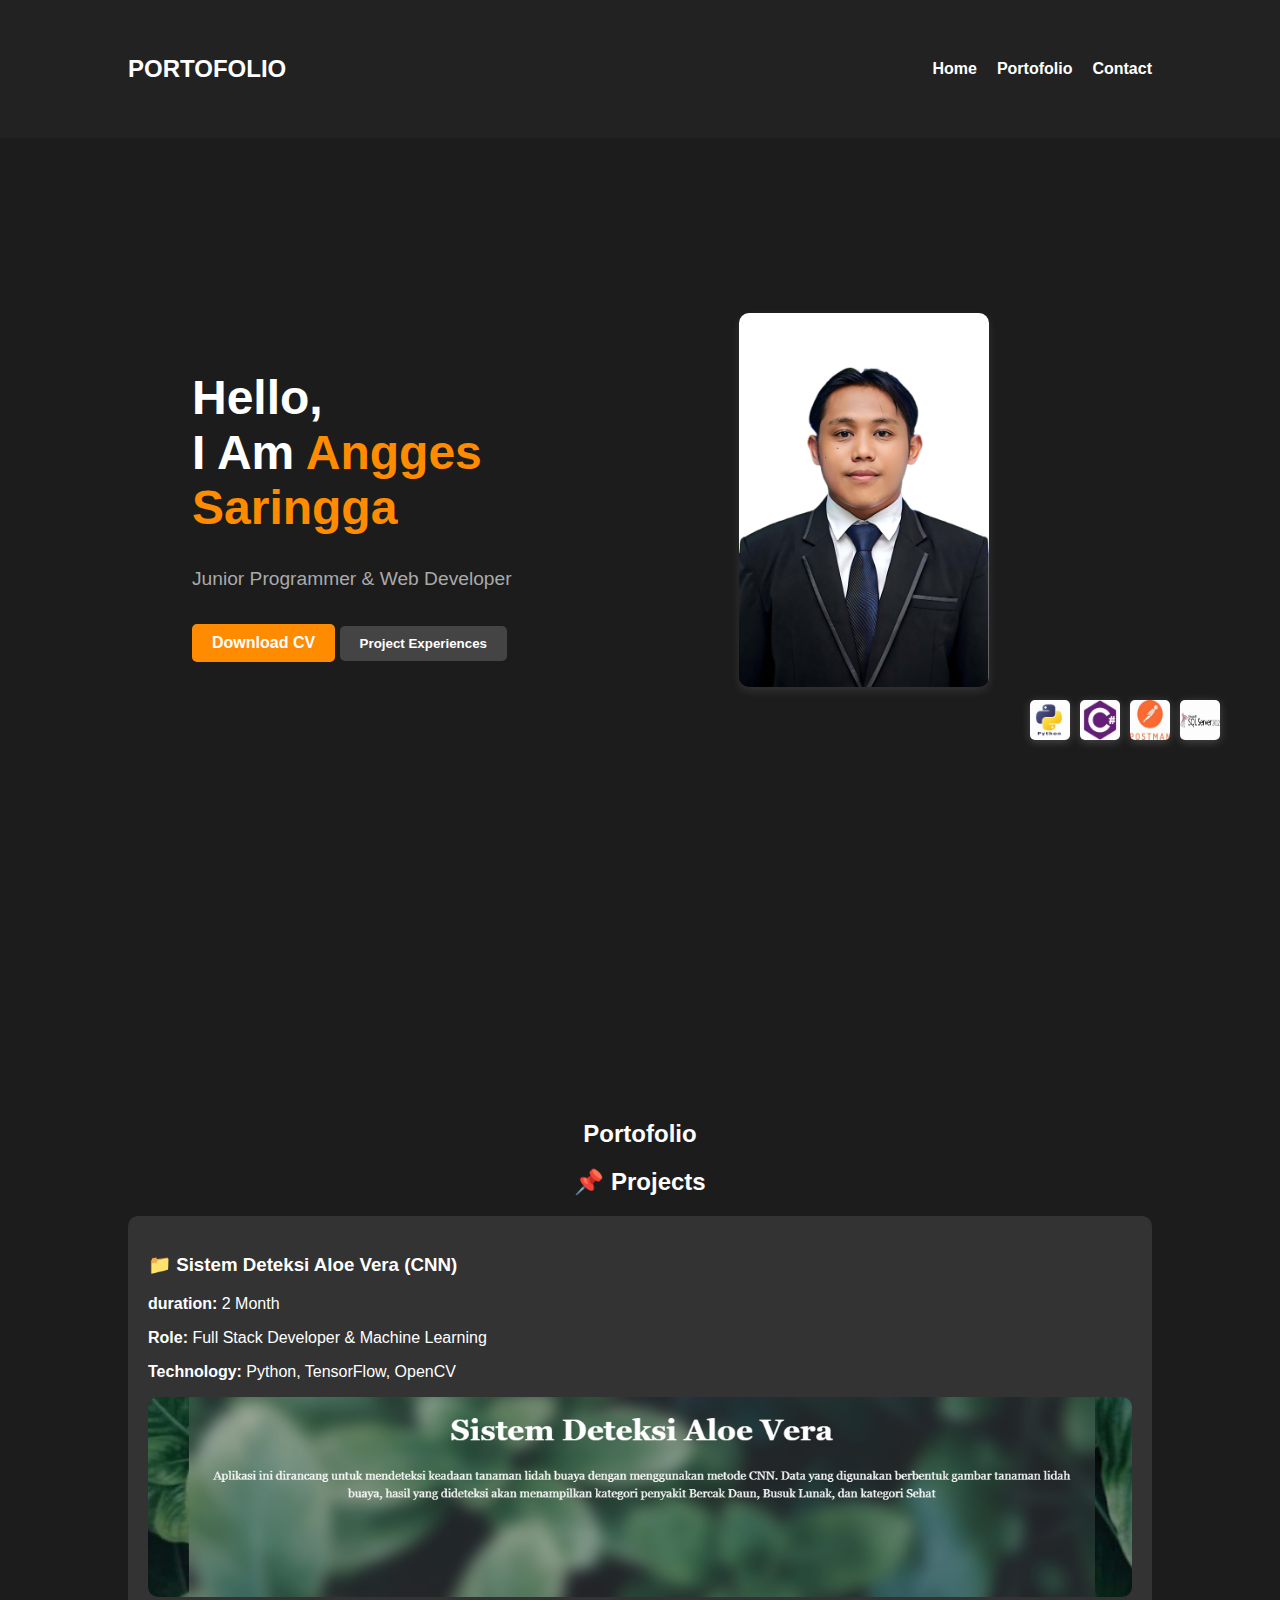
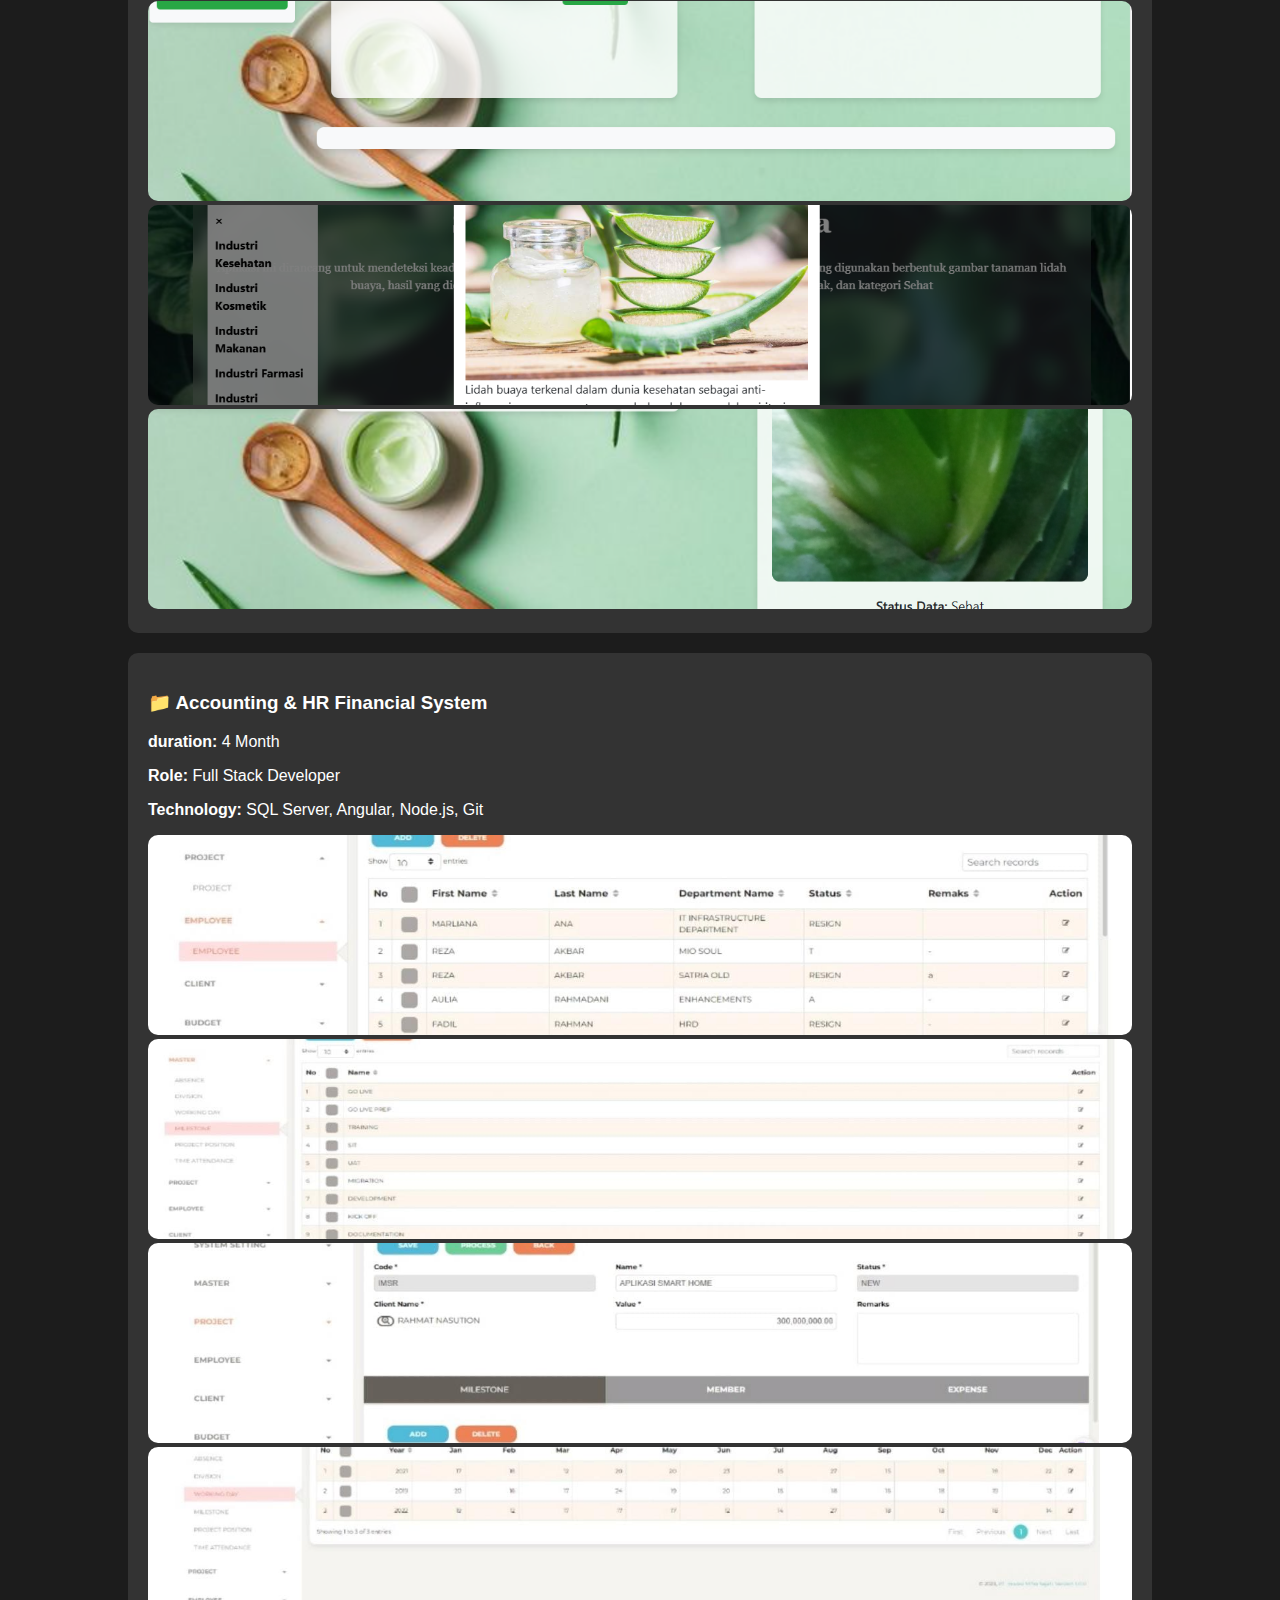
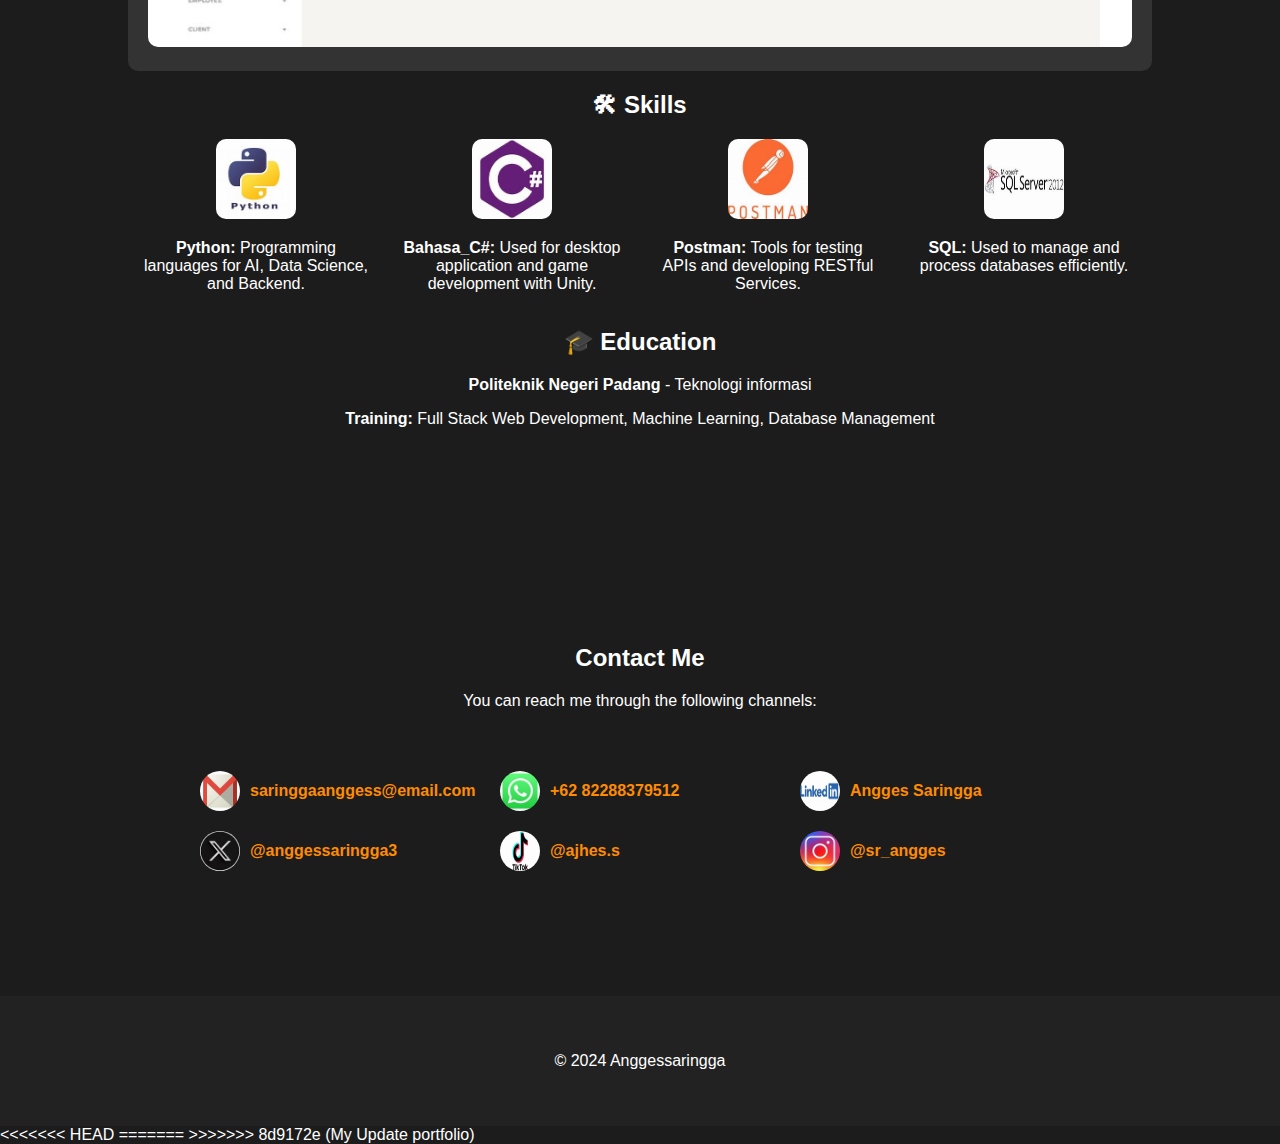
==== commit 69a600b2: "Update index.html" ====
--- a/index.html
+++ b/index.html
@@ -28,7 +28,7 @@
                 <h1>Hello, <br> I Am <span>Angges Saringga</span></h1>
                 <p>Junior Programmer & Web Developer</p>
                 <a href="assets/CV.pdf" download class="btn-primary">Download CV</a>
-                <button id="viewProjectBtn" class="btn-secondary">Experience Proyek</button>
+                <button id="viewProjectBtn" class="btn-secondary">Project Experiences</button>
             </div>
     
             <div class="hero-image">
@@ -46,29 +46,29 @@
     </header>
 
   
-<!-- MODAL POPUP - Projeck PKL -->
+<!-- MODAL POPUP - Project PKL -->
 <div id="projectModal" class="modal">
     <div class="modal-content">
         <div class="modal-header">
-            <h2>📂 List Projeck</h2>
-            <h3 class="sub-title">Projeck 1</h3> 
-        </div>
-
-        <!-- Projeck 1: Sistem Pengolahan Data - PKL -->
+            <h2>📂Project Lists</h2>
+            <h3 class="sub-title">Project 1</h3> 
+        </div>
+
+        <!-- Project 1: Sistem Pengolahan Data - PKL -->
         <div class="project">
-            <!-- Judul Projeck -->
+            <!-- Judul Project -->
             <h3>Design and Creation of Data Processing Systems</h3>
-            <p><strong>Perusahaan:</strong> PT Inovasi Mitra Sejati</p>
-            <p><strong>Deskripsi:</strong> This application is designed to manage company data in the company's financial accounting and HR systems.</p>
-            <p><strong>Peran:</strong> Backend & AI Developer</p>
-            <p><strong>Teknologi:</strong> SQL Server, Angular, Node.js, Postman, Git</p>
+            <p><strong>Company:</strong> PT Inovasi Mitra Sejati</p>
+            <p><strong>Description:</strong> This application is designed to manage company data in the company's financial accounting and HR systems.</p>
+            <p><strong>Roles:</strong> Backend & AI Developer</p>
+            <p><strong>Technology:</strong> SQL Server, Angular, Node.js, Postman, Git</p>
         
             <!-- Gambar Dokumentasi PKL -->
             <div class="project-image-container">
                 <div class="project-image">
                     <img src="assets/images/pkl_project.jpg" alt="Project PKL">
                     <p class="image-description">
-                        <strong>Dashboard Projeck:</strong> Displays key project information such as project name, client, contract value, and project milestones.
+                        <strong>Dashboard Project:</strong> Displays key project information such as project name, client, contract value, and project milestones.
                     </p>
                 </div>
         
@@ -82,14 +82,14 @@
                 <div class="project-image">
                     <img src="assets/images/pkl_employee.jpg" alt="Employee Management">
                     <p class="image-description">
-                        <strong>Manajemen Karyawan:</strong> Provides information about employee lists, positions, departments, and company policies.
-                    </p>
-                </div>
-        
-                <div class="project-image">
-                    <img src="assets/images/pkl_working day.jpg" alt="Master Working Day">
-                    <p class="image-description">
-                        <strong>Jadwal Kerja:</strong> Organize work schedules and work days within the company to ensure operational efficiency.
+                        <strong> Employee Manajemen:</strong> Provides information about employee lists, positions, departments, and company policies.
+                    </p>
+                </div>
+        
+                <div class="project-image">
+                    <img src="assets/images/pkl_working_day.jpg" alt="Master Working Day">
+                    <p class="image-description">
+                        <strong>Work Schedule:</strong> Organize work schedules and work days within the company to ensure operational efficiency.
                     </p>
                 </div>
             </div>
@@ -105,12 +105,12 @@
         
         <!-- Proyek 2 -->
 <div class="project">
-    <span class="project-subtitle">Projeck 2</span>
+    <span class="project-subtitle">Project 2</span>
     <h3 class="project-title">Sistem deteksi aloe vera Berbasis AI</h3>
     <hr class="project-divider">
-    <p><strong>Institusi:</strong> Politeknik Negeri Padang</p>
-    <p><strong>Deskripsi:</strong> This project aims to create an AI-based system that can assist in strategic decision making based on automatically processed data.</p>
-    <p><strong>Role:</strong> Full Stack Developer & Machine Learning Engineer</p>
+    <p><strong>Institutaion:</strong> Politeknik Negeri Padang</p>
+    <p><strong>Deskription:</strong> This project aims to create an AI-based system that can assist in strategic decision making based on automatically processed data.</p>
+    <p><strong>Roles:</strong> Full Stack Developer & Machine Learning Engineer</p>
     <p><strong>Teknology:</strong> Python, TensorFlow, Flask, React.js, PostgreSQL</p>
 
     <!-- Gambar Dokumentasi TA -->
@@ -132,7 +132,7 @@
         
 
         <!-- Tombol Tutup Modal -->
-        <button id="closeModal" class="btn-secondary">close</button>
+        <button id="closeModal" class="btn-secondary">Close</button>
     </div>
 </div>
 
@@ -144,7 +144,7 @@
 
         <div class="project">
             <h3>📁 Sistem Deteksi Aloe Vera (CNN)</h3>
-            <p><strong>duration:</strong> 2 Mounth</p>
+            <p><strong>duration:</strong> 2 Month</p>
             <p><strong>Role:</strong> Full Stack Developer & Machine Learning </p>
             <p><strong>Technology:</strong> Python, TensorFlow, OpenCV</p>
             <img src="assets/images/TA1.png" alt="Proyek Aloe Vera">
@@ -155,7 +155,7 @@
 
         <div class="project">
             <h3>📁 Accounting & HR Financial System</h3>
-            <p><strong>duration:</strong> 4 Mounth</p>
+            <p><strong>duration:</strong> 4 Month</p>
             <p><strong>Role:</strong> Full Stack Developer</p>
             <p><strong>Technology:</strong> SQL Server, Angular, Node.js, Git</p>
             <img src="assets/images/pkl_employee.jpg" alt="Proyek Keuangan & HR">
--- a/assets/css/style.css
+++ b/assets/css/style.css
@@ -535,33 +535,38 @@
 
 /* Buat agar ikon berada di bawah profil di HP */
 @media (max-width: 768px) {
+    /* Mengatur tata letak ikon di samping profil agar sejajar */
+.social-icons {
+    display: flex;
+    justify-content: center;  /* Posisikan ikon di tengah */
+    gap: 10px; /* Beri jarak antar ikon */
+    position: absolute;
+    bottom: 0; /* Pastikan ikon sejajar dengan bawah foto */
+    right: 50px; /* Jarak dari kanan */
+}
+
+/* Responsiveness untuk tampilan mobile */
+@media (max-width: 768px) {
+    .container {
+        flex-direction: column; /* Ubah tata letak menjadi vertikal */
+        align-items: center; /* Posisikan elemen ke tengah */
+        text-align: center;
+    }
+
+    .hero-text {
+        order: 2; /* Pastikan teks tetap di atas */
+    }
+
+    .hero-image {
+        order: 1; /* Pastikan gambar tetap di atas teks */
+    }
+
     .social-icons {
-        flex-wrap: wrap; /* Agar ikon tidak melebar keluar layar */
-        justify-content: center; /* Pusatkan ikon */
-        margin-top: 10px;
-        position: relative;
-    }
-
-    .social-icons img {
-        width: 40px; /* Perkecil ikon di HP */
-        height: 40px;
-    }
-
-    .icon-group {
-        display: flex;
-        flex-wrap: wrap;
-        justify-content: center;
-        gap: 15px; /* Jarak antar ikon */
-    }
-
-    .hero-image {
-        display: flex;
-        flex-direction: column;
-        align-items: center;
-    }
-
-    .hero-image img {
-        width: 80%; /* Perkecil foto profil di HP */
-        max-width: 250px;
-    }
-}
+        position: relative; /* Bukan absolute agar tidak keluar layout */
+        bottom: auto;
+        right: auto;
+        justify-content: center; /* Ikon tetap sejajar */
+        margin-top: 20px; /* Jarak dari elemen lain */
+    }
+}
+}  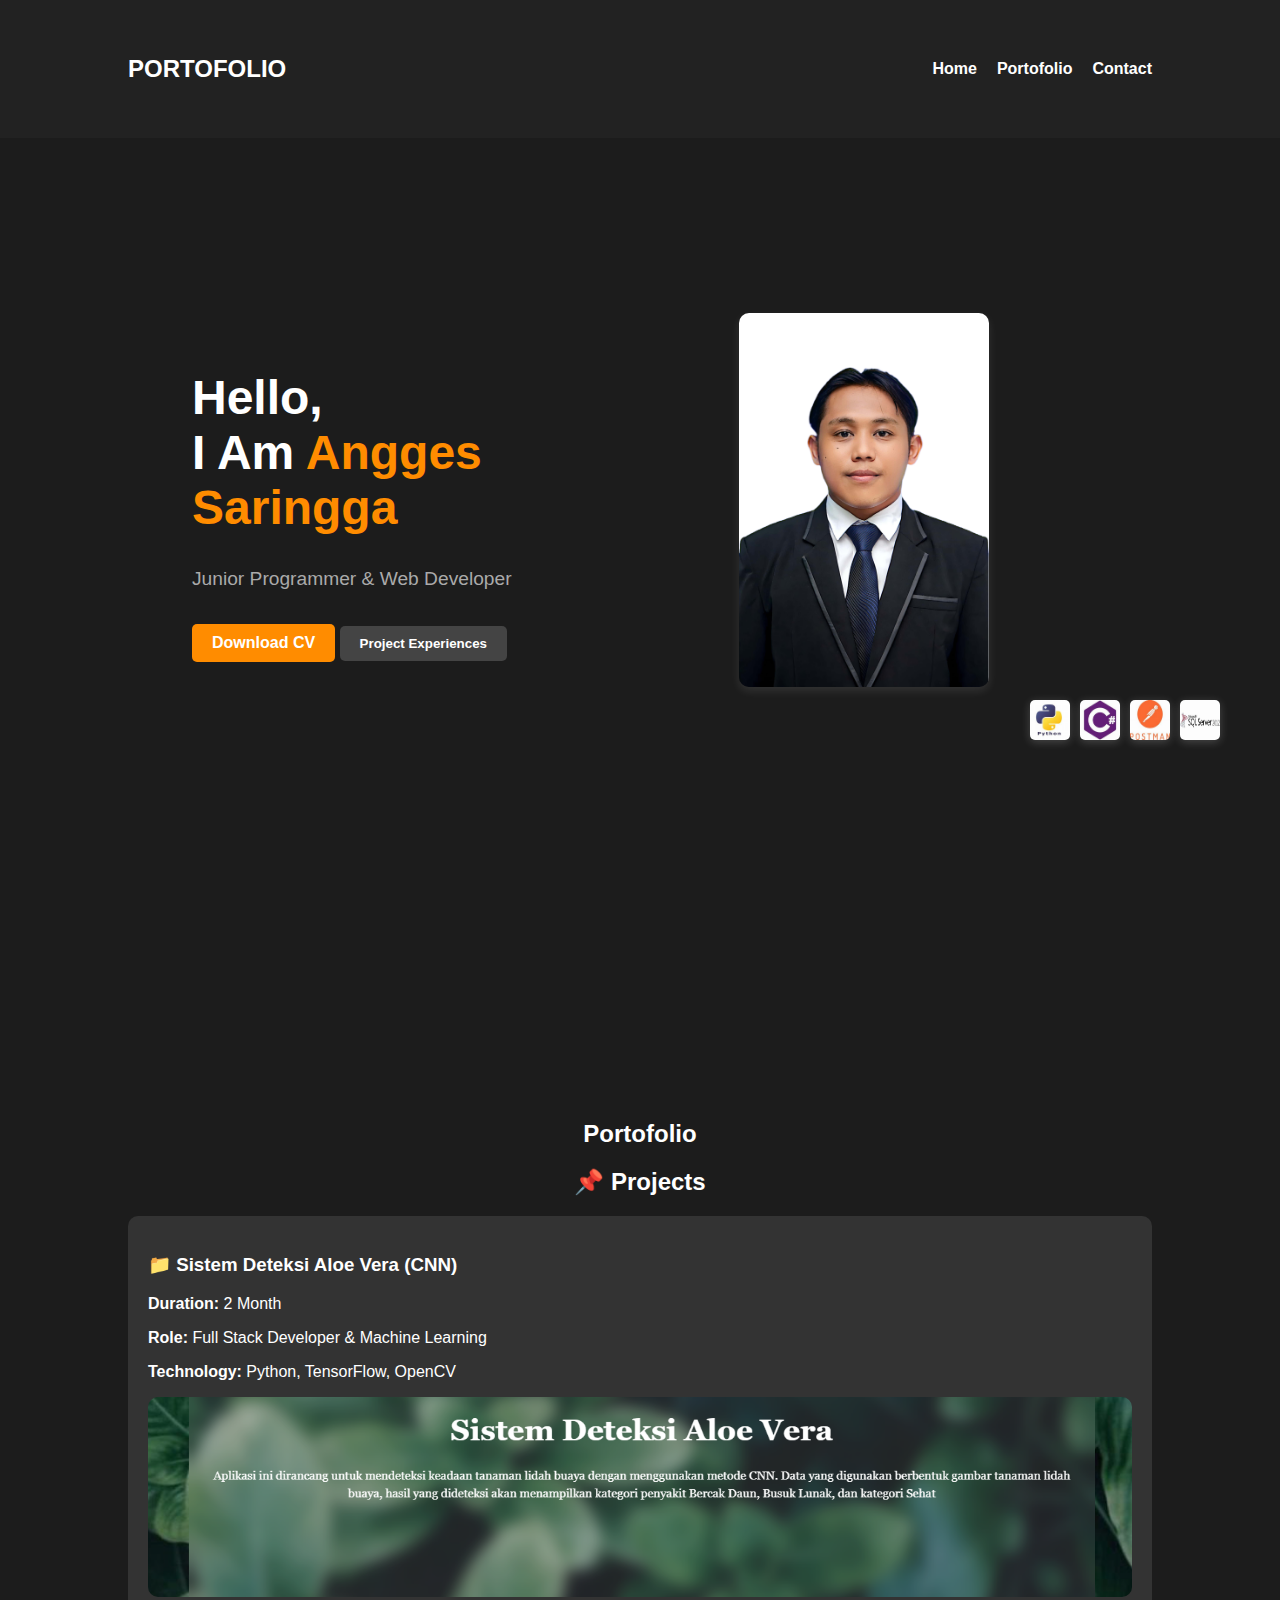
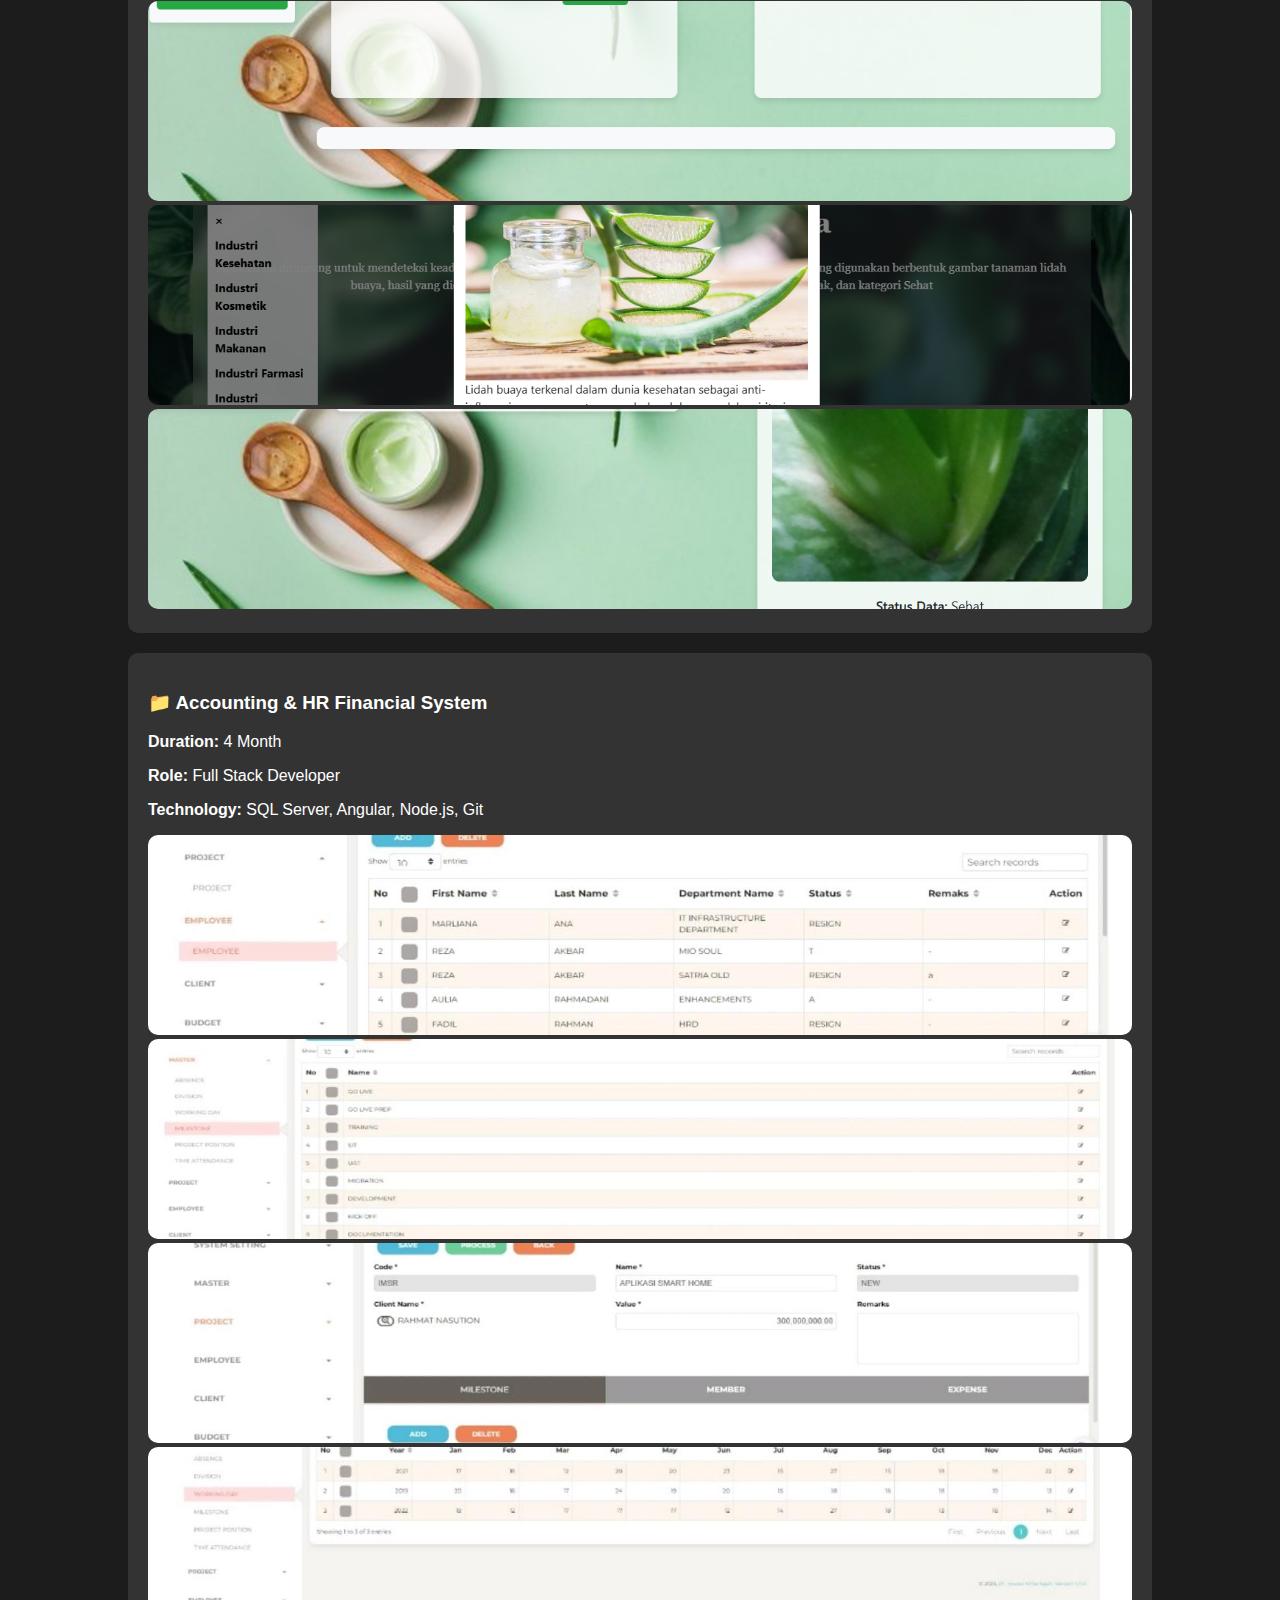
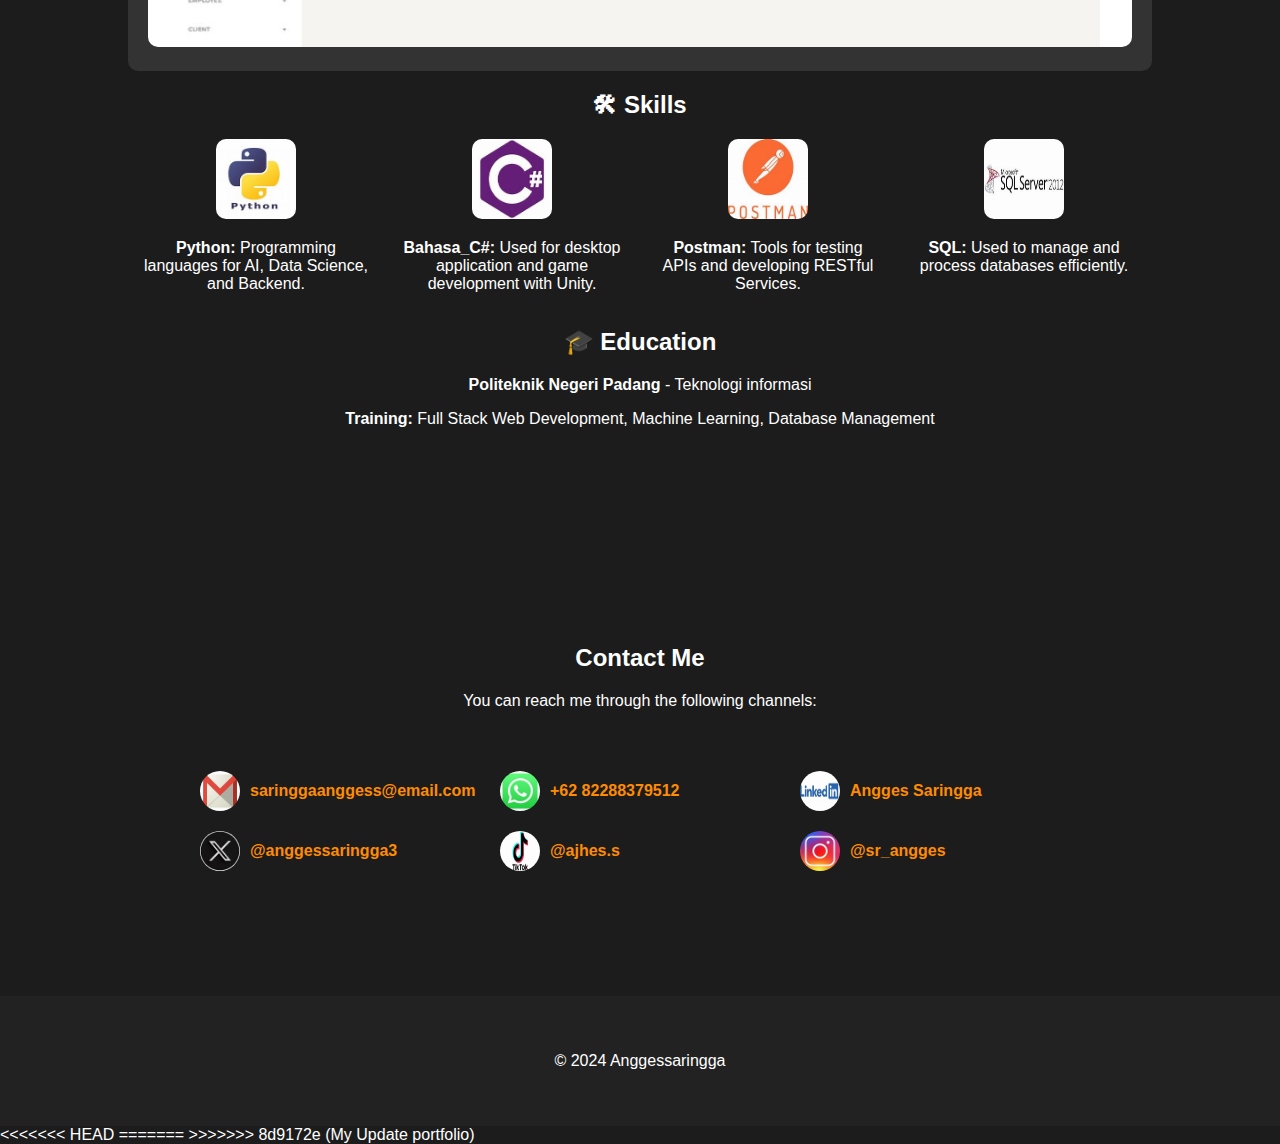
==== commit fcbf0c66: "Update index.html" ====
--- a/index.html
+++ b/index.html
@@ -82,7 +82,7 @@
                 <div class="project-image">
                     <img src="assets/images/pkl_employee.jpg" alt="Employee Management">
                     <p class="image-description">
-                        <strong> Employee Manajemen:</strong> Provides information about employee lists, positions, departments, and company policies.
+                        <strong> Employee Manajement:</strong> Provides information about employee lists, positions, departments, and company policies.
                     </p>
                 </div>
         
@@ -108,10 +108,10 @@
     <span class="project-subtitle">Project 2</span>
     <h3 class="project-title">Sistem deteksi aloe vera Berbasis AI</h3>
     <hr class="project-divider">
-    <p><strong>Institutaion:</strong> Politeknik Negeri Padang</p>
-    <p><strong>Deskription:</strong> This project aims to create an AI-based system that can assist in strategic decision making based on automatically processed data.</p>
+    <p><strong>Institution:</strong> Politeknik Negeri Padang</p>
+    <p><strong>Description:</strong> This project aims to create an AI-based system that can assist in strategic decision making based on automatically processed data.</p>
     <p><strong>Roles:</strong> Full Stack Developer & Machine Learning Engineer</p>
-    <p><strong>Teknology:</strong> Python, TensorFlow, Flask, React.js, PostgreSQL</p>
+    <p><strong>Tecnology:</strong> Python, TensorFlow, Flask, React.js, PostgreSQL</p>
 
     <!-- Gambar Dokumentasi TA -->
     <div class="modal-images">
@@ -144,7 +144,7 @@
 
         <div class="project">
             <h3>📁 Sistem Deteksi Aloe Vera (CNN)</h3>
-            <p><strong>duration:</strong> 2 Month</p>
+            <p><strong>Duration:</strong> 2 Month</p>
             <p><strong>Role:</strong> Full Stack Developer & Machine Learning </p>
             <p><strong>Technology:</strong> Python, TensorFlow, OpenCV</p>
             <img src="assets/images/TA1.png" alt="Proyek Aloe Vera">
@@ -155,7 +155,7 @@
 
         <div class="project">
             <h3>📁 Accounting & HR Financial System</h3>
-            <p><strong>duration:</strong> 4 Month</p>
+            <p><strong>Duration:</strong> 4 Month</p>
             <p><strong>Role:</strong> Full Stack Developer</p>
             <p><strong>Technology:</strong> SQL Server, Angular, Node.js, Git</p>
             <img src="assets/images/pkl_employee.jpg" alt="Proyek Keuangan & HR">
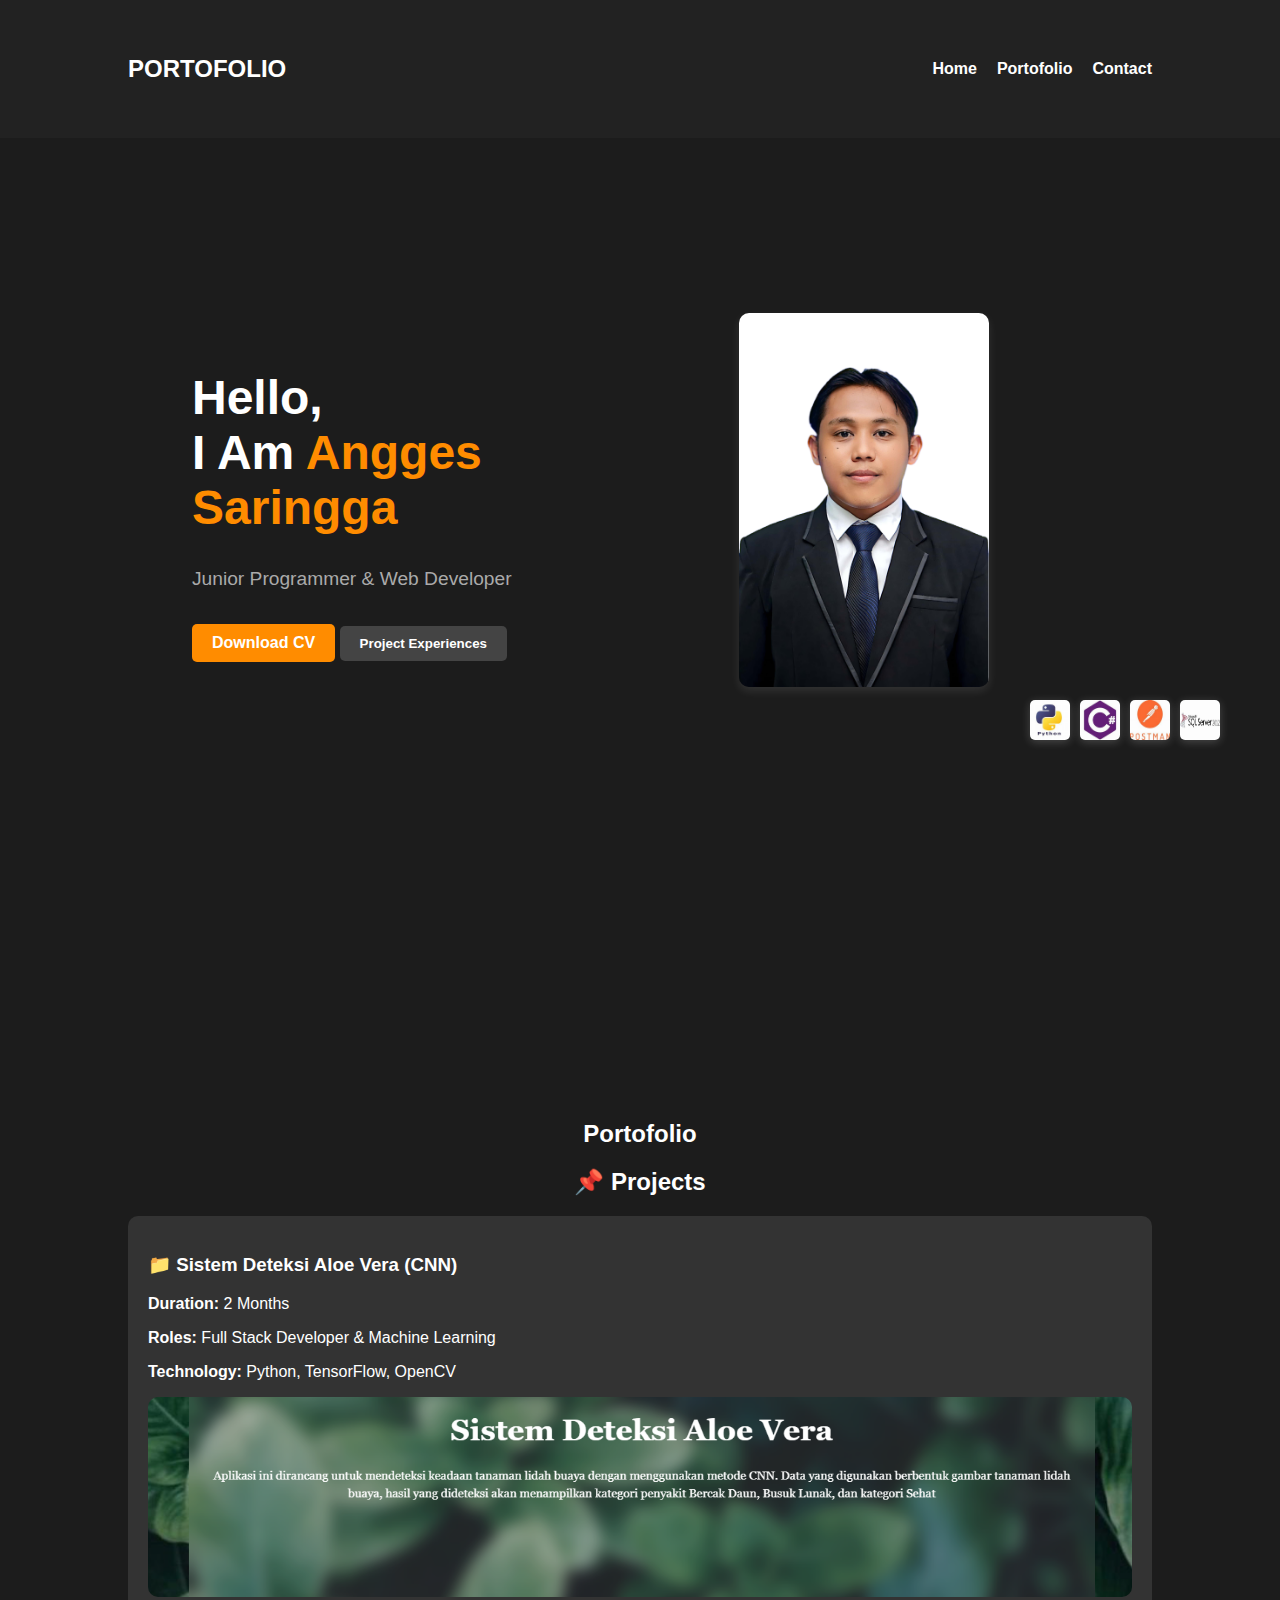
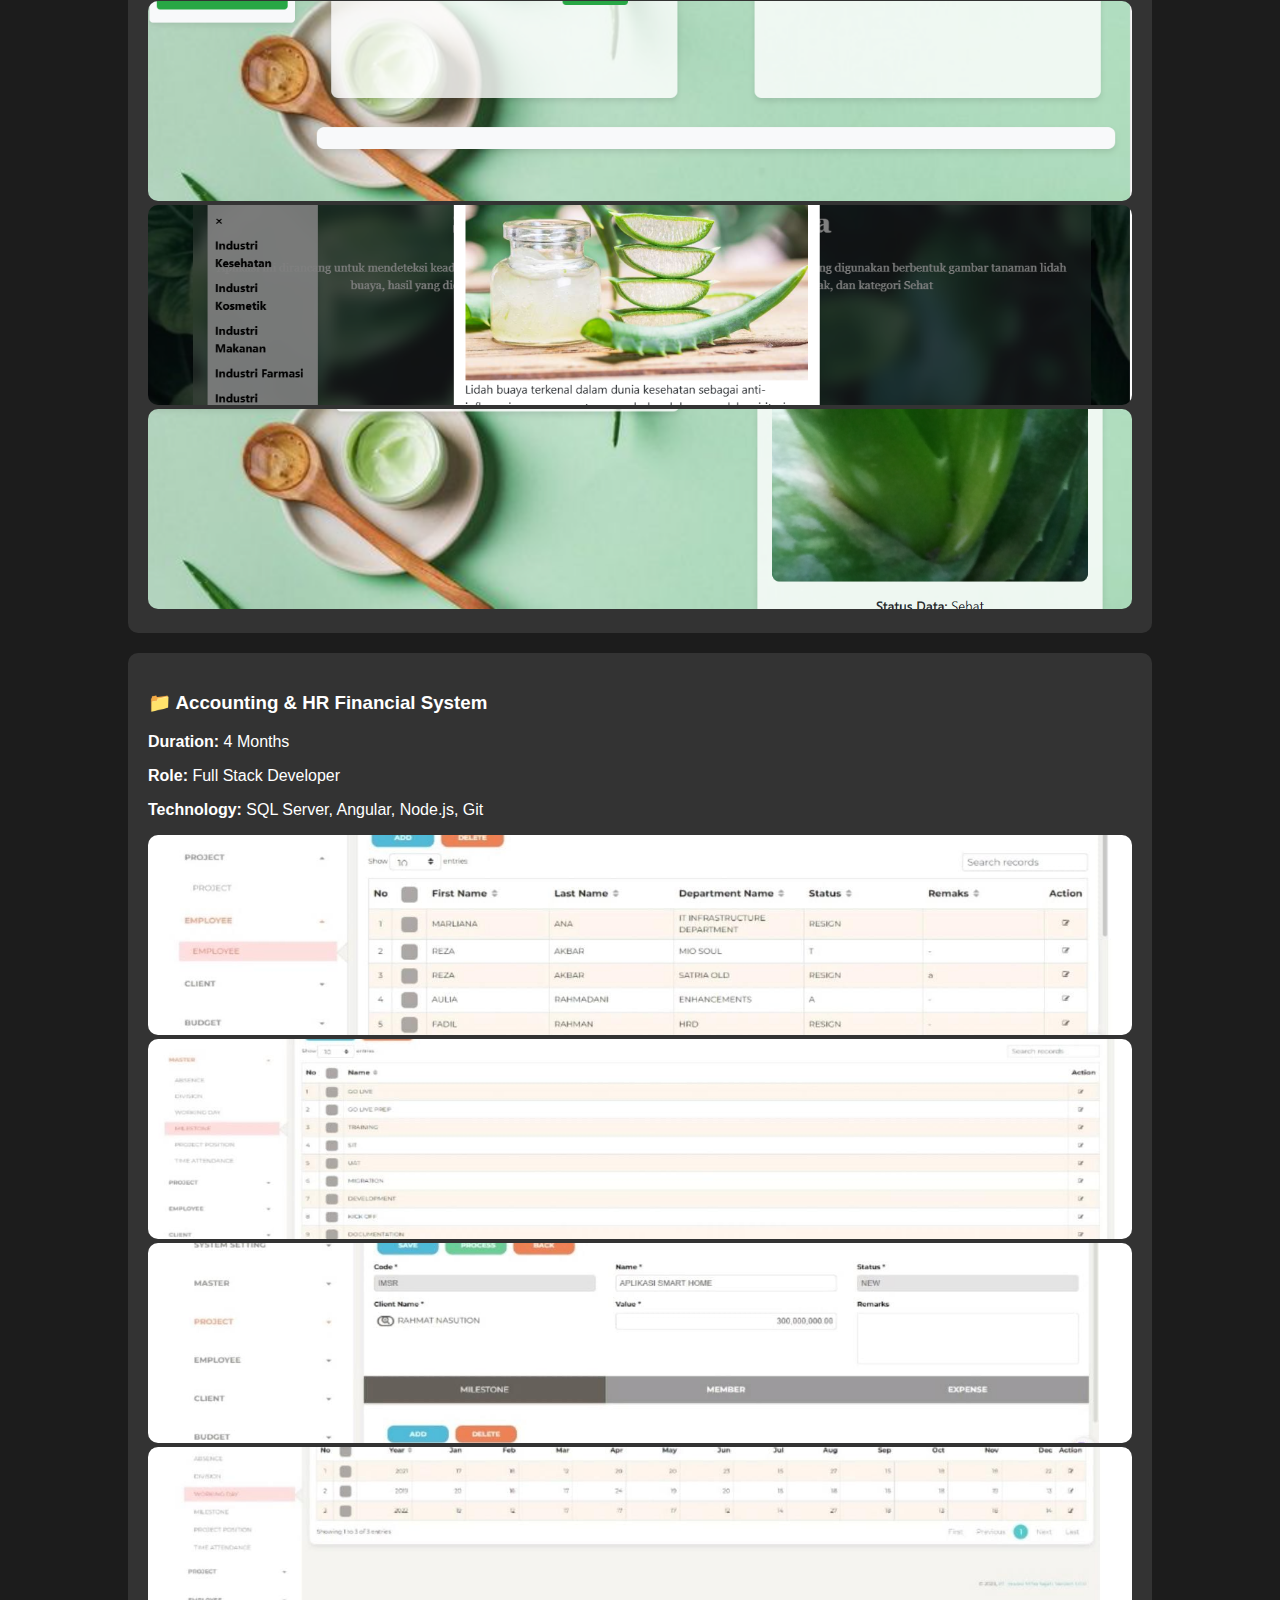
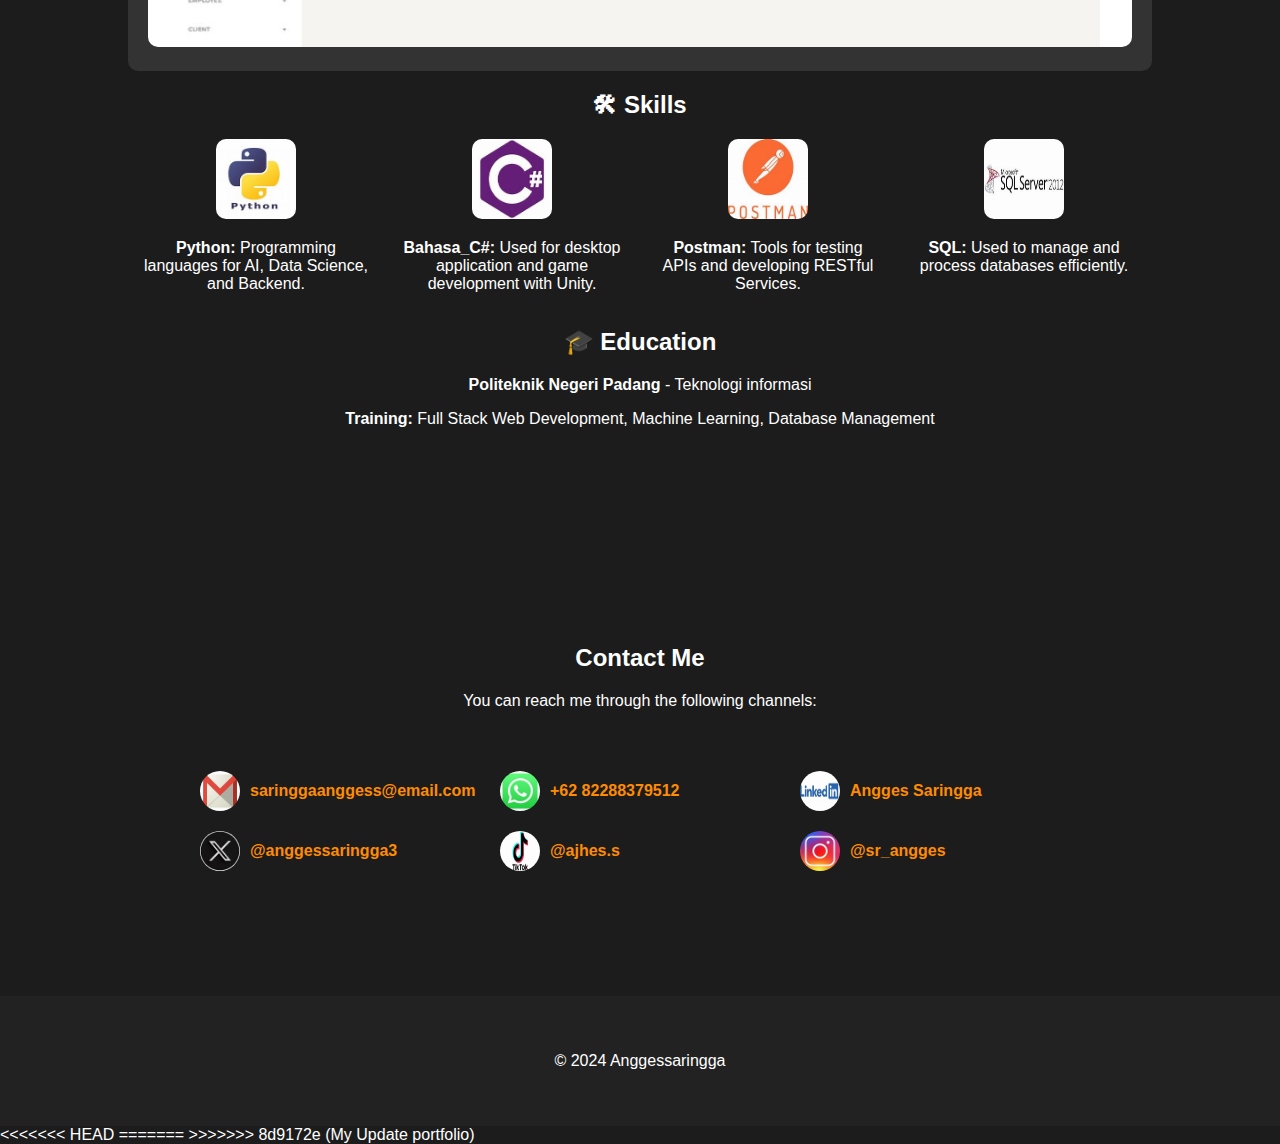
==== commit 3a468472: "Update index.html" ====
--- a/index.html
+++ b/index.html
@@ -50,7 +50,7 @@
 <div id="projectModal" class="modal">
     <div class="modal-content">
         <div class="modal-header">
-            <h2>📂Project Lists</h2>
+            <h2>📂Project List</h2>
             <h3 class="sub-title">Project 1</h3> 
         </div>
 
@@ -144,8 +144,8 @@
 
         <div class="project">
             <h3>📁 Sistem Deteksi Aloe Vera (CNN)</h3>
-            <p><strong>Duration:</strong> 2 Month</p>
-            <p><strong>Role:</strong> Full Stack Developer & Machine Learning </p>
+            <p><strong>Duration:</strong> 2 Months</p>
+            <p><strong>Roles:</strong> Full Stack Developer & Machine Learning </p>
             <p><strong>Technology:</strong> Python, TensorFlow, OpenCV</p>
             <img src="assets/images/TA1.png" alt="Proyek Aloe Vera">
             <img src="assets/images/TA2.png" alt="Proyek Aloe Vera">
@@ -155,7 +155,7 @@
 
         <div class="project">
             <h3>📁 Accounting & HR Financial System</h3>
-            <p><strong>Duration:</strong> 4 Month</p>
+            <p><strong>Duration:</strong> 4 Months</p>
             <p><strong>Role:</strong> Full Stack Developer</p>
             <p><strong>Technology:</strong> SQL Server, Angular, Node.js, Git</p>
             <img src="assets/images/pkl_employee.jpg" alt="Proyek Keuangan & HR">
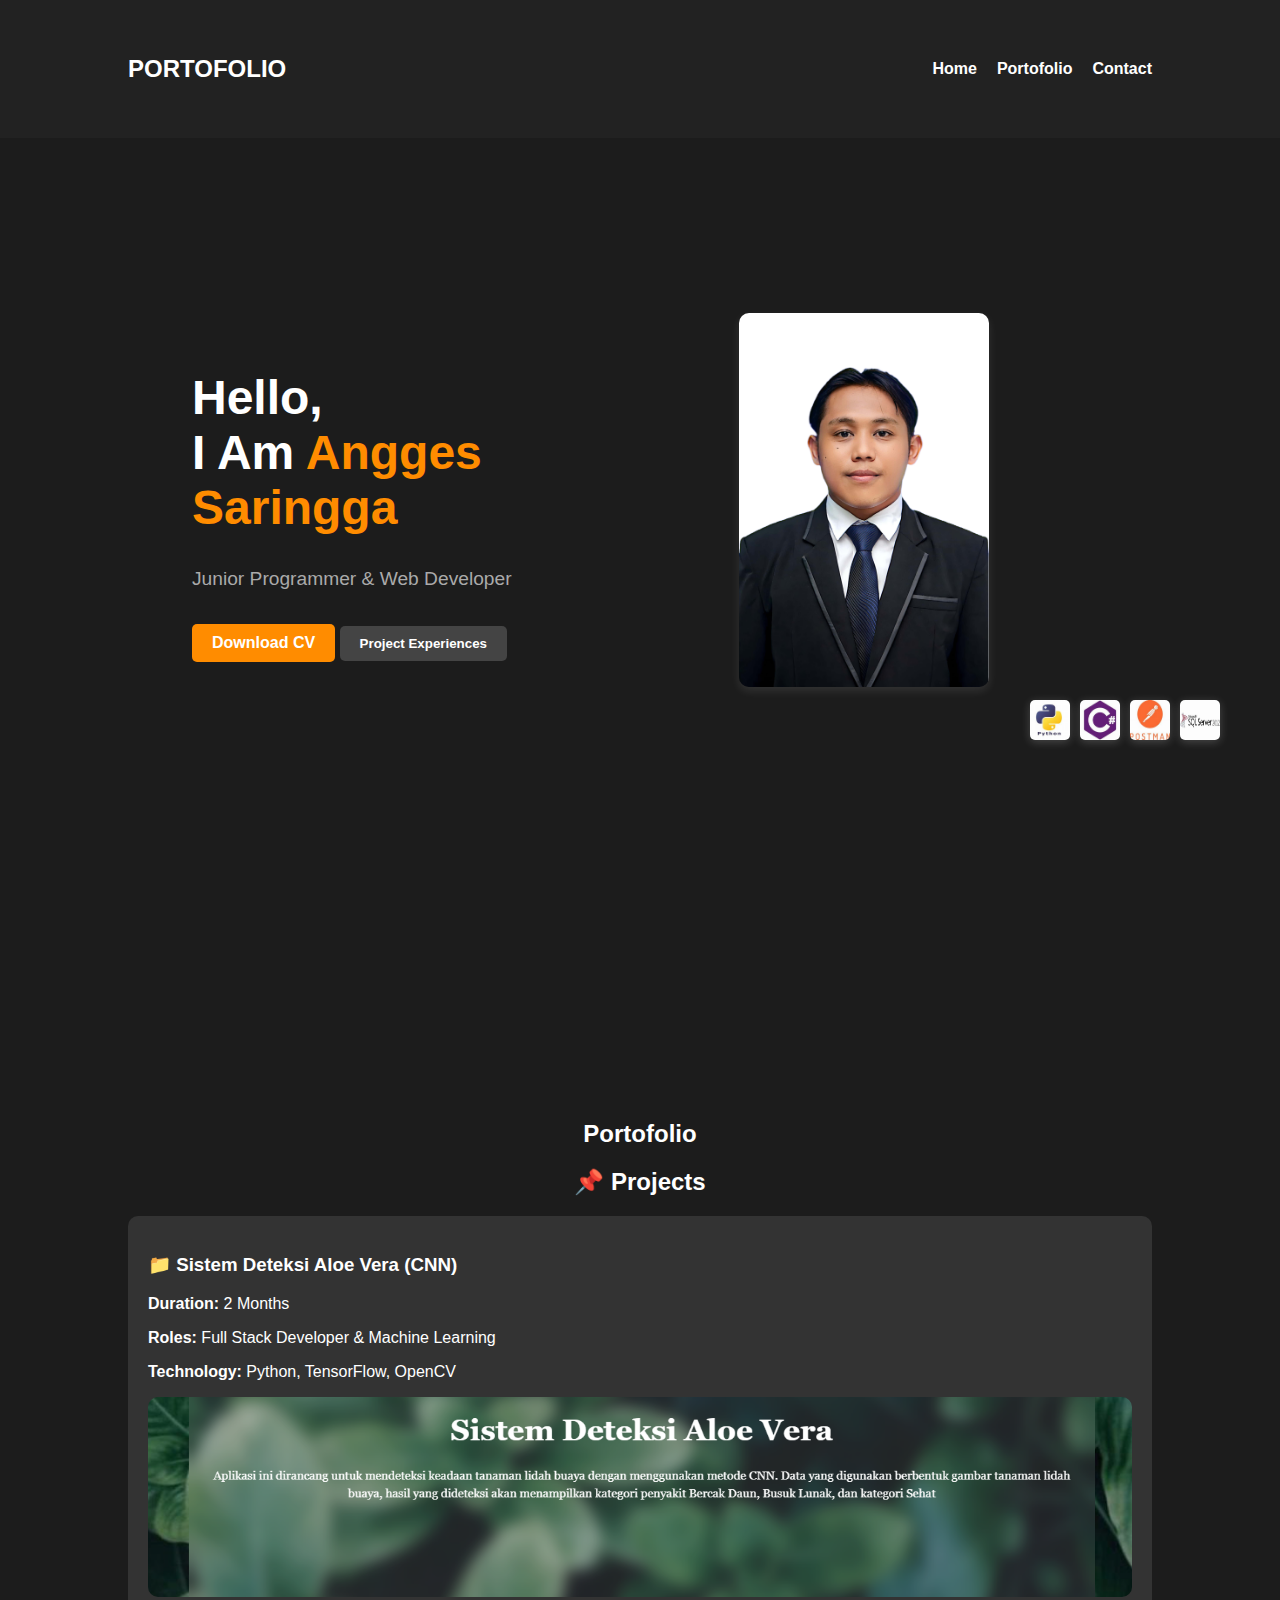
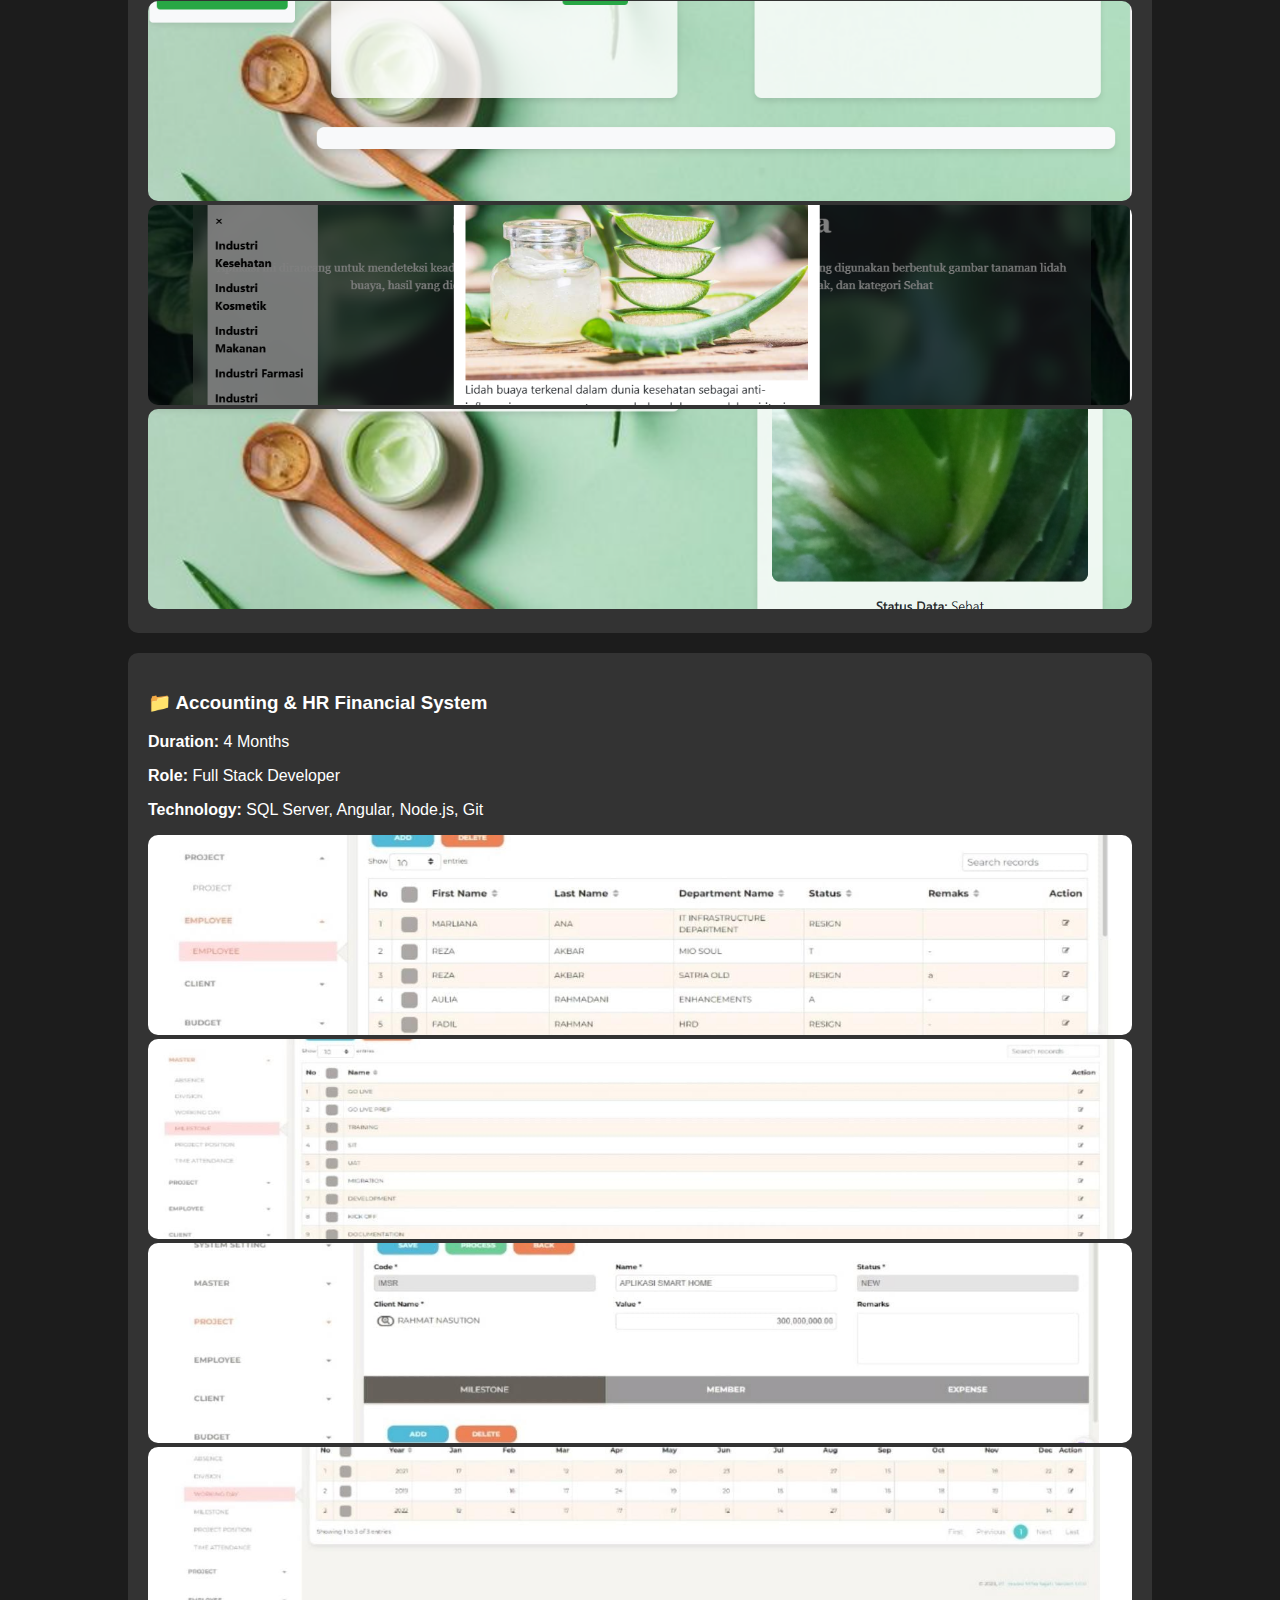
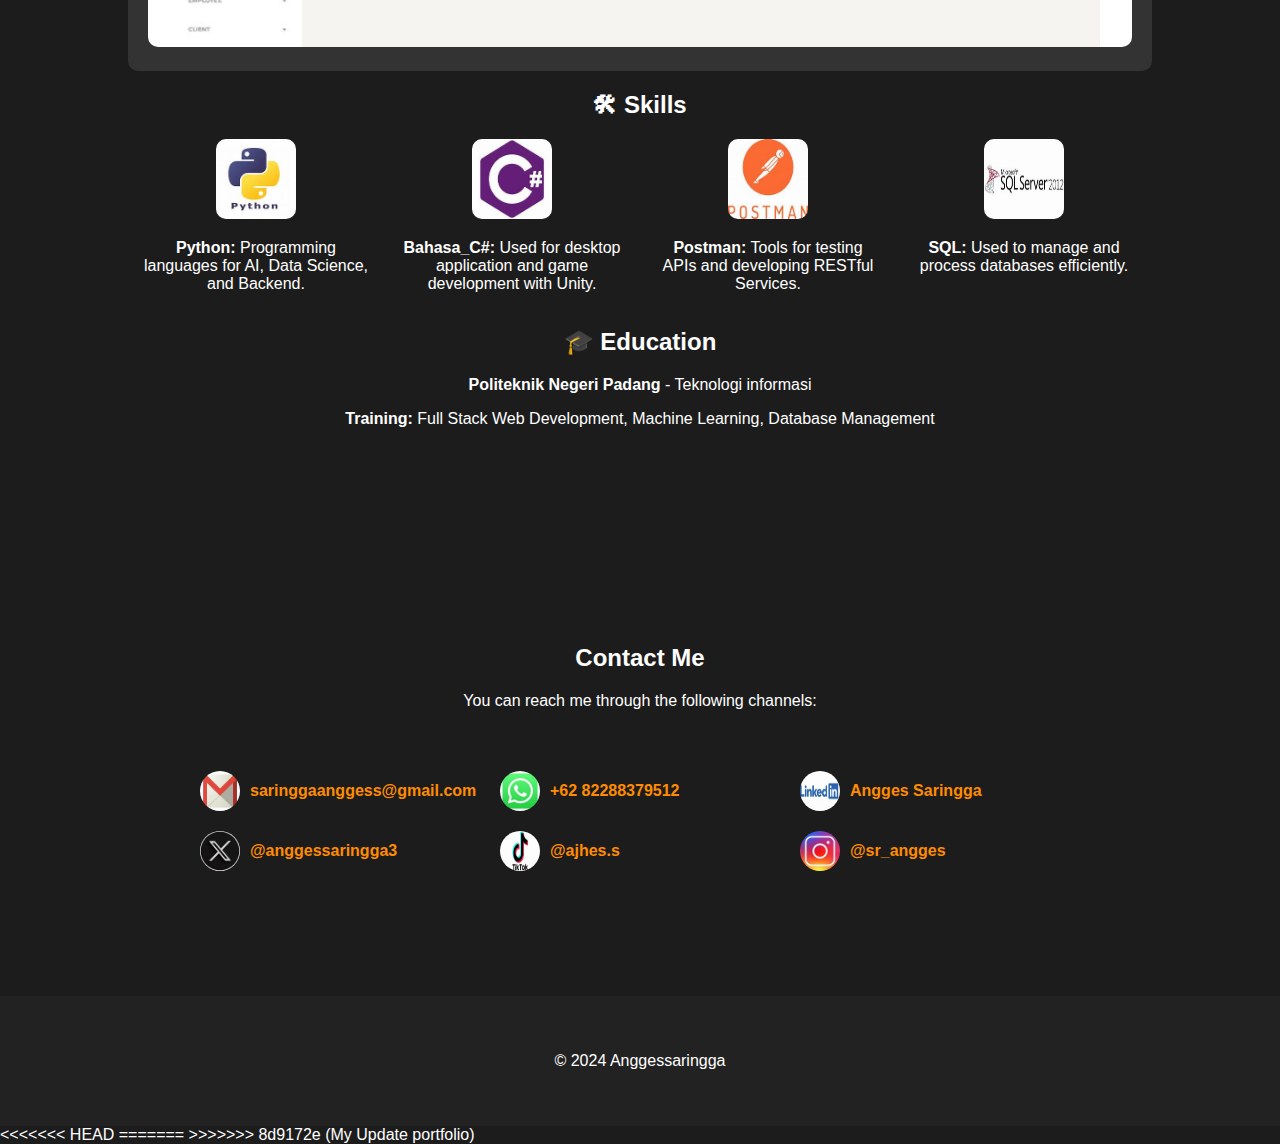
==== commit 330cbf00: "Update index.html" ====
--- a/index.html
+++ b/index.html
@@ -219,7 +219,7 @@
             <ul class="contact-list">
                 <li>
                     <img src="assets/images/email.jpg" alt="Email Icon" class="contact-icon">
-                    <a href="mailto:saringgaanggess@email.com">saringgaanggess@email.com</a>
+                    <a href="mailto:saringgaanggess@email.com">saringgaanggess@gmail.com</a>
                 </li>
                 <li>
                     <img src="assets/images/whatsapp.jpg" alt="WhatsApp Icon" class="contact-icon">
